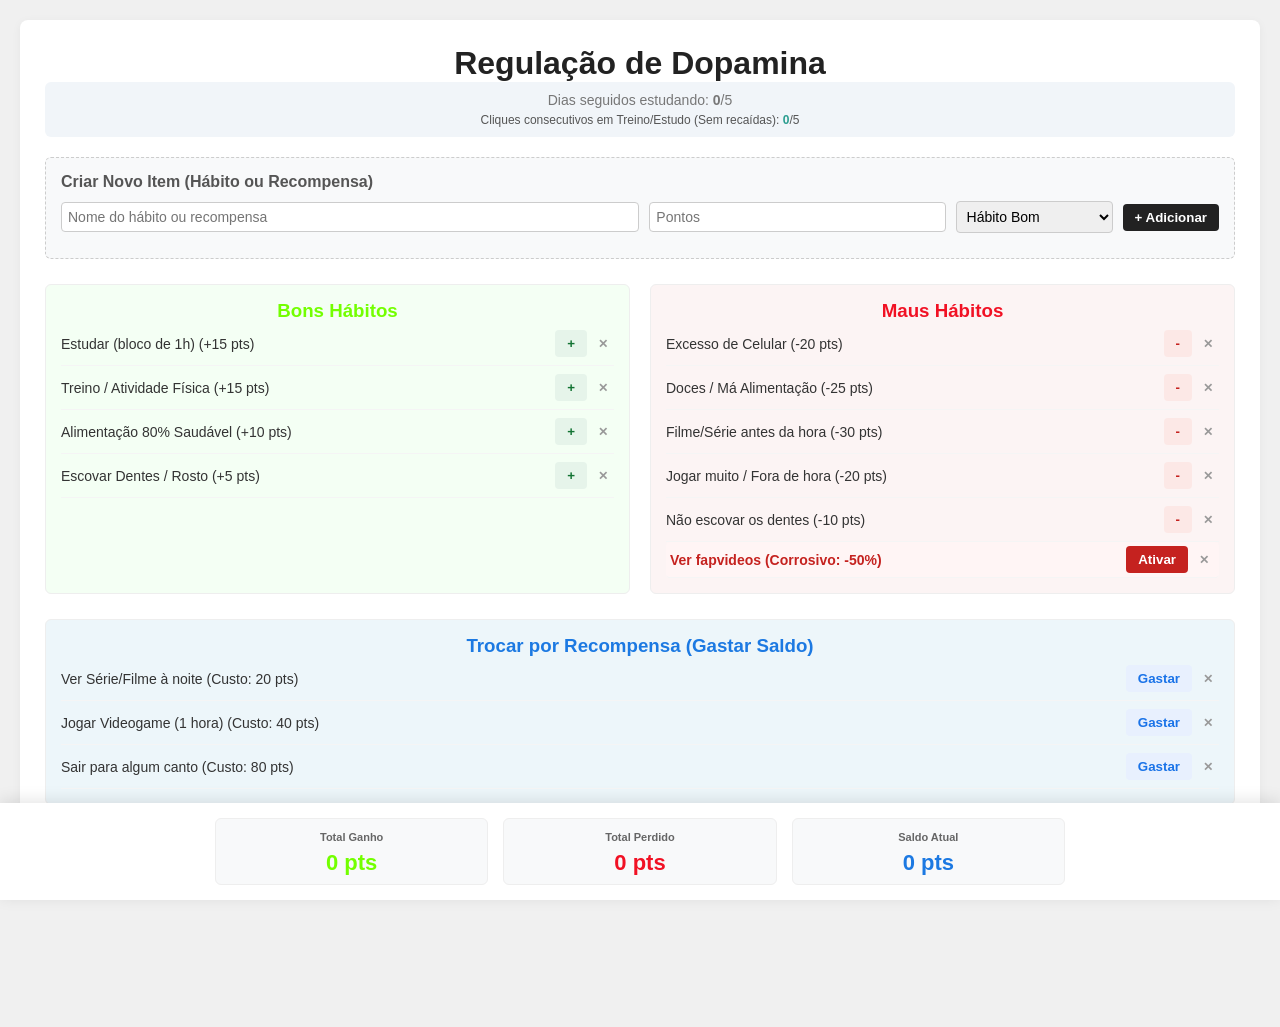
==== controle dopamina/index.html @ 2ae69626 "colocando controle dopamina" ====
<!DOCTYPE html>
<html lang="pt-BR">
<head>
    <meta charset="UTF-8">
    <meta name="viewport" content="width=device-width, initial-scale=1.0">
    <title>Controle de Dopamina Avançado</title>
    <style>
        *{
            margin: 0;
            padding:0;
            box-sizing: border-box;
        }
        body {
            font-family: Arial, sans-serif;
            background-color:#cecece4a;
            color: #333;
            padding: 20px;
            padding-bottom: 140px; /* Espaço para o painel fixo no rodapé */
            display: flex;
            justify-content: center;
        }

        .container {
            width: 100%;
            background: #ffffff;
            padding: 25px;
            border-radius: 8px;
            box-shadow: 0 2px 10px rgba(0,0,0,0.05);
        }

        h1, h2, h3 {
            text-align: center;
            color: #222;
        }

        .meta-estudo {
            text-align: center;
            font-size: 14px;
            color: #777;
            margin-bottom: 20px;
            background: #f1f5f9;
            padding: 10px;
            border-radius: 6px;
        }

        /* BANNER DE RECOMPENSA BÔNUS LIBERADA */
        .bonus-banner {
            display: none;
            background-color: #fef3c7;
            border: 1px solid #f59e0b;
            color: #92400e;
            padding: 12px;
            border-radius: 6px;
            text-align: center;
            margin-bottom: 20px;
            font-weight: bold;
        }

        /* FORMULÁRIO DE CRIAÇÃO */
        .form-criacao {
            background: #f8f9fa;
            border: 1px dashed #ccc;
            padding: 15px;
            border-radius: 6px;
            margin-bottom: 25px;
        }

        .form-row {
            display: flex;
            flex-wrap: wrap;
            gap: 10px;
            margin-bottom: 10px;
            align-items: center;
        }

        .form-row input, .form-row select {
            padding: 6px;
            border: 1px solid #ccc;
            border-radius: 4px;
            font-size: 14px;
        }

        .form-row input[type="text"] { flex: 2; min-width: 150px; }
        .form-row input[type="number"] { flex: 1; min-width: 80px; }

        /* ORGANIZAÇÃO DOS CARDS LADO A LADO */
        .colunas-habitos {
            display: grid;
            grid-template-columns: 1fr 1fr;
            gap: 20px;
            margin-bottom: 25px;
        }

        @media (max-width: 600px) {
            .colunas-habitos { grid-template-columns: 1fr; }
        }

        .coluna-boa,.coluna-mal,.coluna-recompensas{
            border: 1px solid #eee;
            padding: 15px;
            border-radius: 6px;
        }
        .coluna-boa{
            background:#ceffce38;
        }
        .coluna-mal{
            background:#e6a4a41f;
        }
        .coluna-recompensas{
            background-color: #b3d7e83b;;
        }
        .coluna h3 {
            border-bottom: 2px solid #eee;
            padding-bottom: 5px;
            margin-bottom: 10px;
            margin-top: 0;
        }

        .positivo { color: #73ff00;; }
        .negativo { color: #f11124; }
        .destaque { color: #1c79e2; }

        .linha-habito {
            display: flex;
            justify-content: space-between;
            align-items: center;
            padding: 8px 0;
            border-bottom: 1px solid #f5f5f5;
            font-size: 14px;
        }

        .botoes-acoes {
            display: flex;
            gap: 5px;
            align-items: center;
        }

        button {
            padding: 6px 12px;
            border: none;
            border-radius: 4px;
            cursor: pointer;
            font-weight: bold;
        }

        .btn-add { background-color: #e6f4ea; color: #137333; }
        .btn-sub { background-color: #fce8e6; color: #c5221f; }
        .btn-gastar { background-color: #e8f0fe; color: #1a73e8; }
        .btn-delete { background-color: transparent; color: #999; font-size: 12px; padding: 4px 6px; }
        .btn-delete:hover { color: #e63946; }
        
        .corrosivo { background-color: #c5221f; color: white; }

        .btn-reset {
            width: 80%;
            padding: 10px;
            margin: auto;
            background: #eee;
            color: #353434;
            border: 1px solid #dadada;
            margin-top: 15px;
            display: block;
            transition:0.5s;
        }
        .btn-reset:hover{
            background:red;
            color: white;
            transform: translateY(-5px);
        }

        /* PAINEL DE SOMAS E SALDO FIXO EMBAIXO */
        .painel-saldos-fixo {
            position: fixed;
            bottom: 0;
            left: 0;
            right: 0;
            background: #ffffff;
            box-shadow: 0 -3px 15px rgba(0,0,0,0.1);
            display: flex;
            justify-content: center;
            padding: 15px 20px;
            z-index: 1000;
        }

        .conteudo-saldos {
            width: 100%;
            max-width: 850px;
            display: grid;
            grid-template-columns: 1fr 1fr 1fr;
            gap: 15px;
            text-align: center;
        }

        .caixa-saldo {
            padding: 8px;
            background: #f8f9fa;
            border-radius: 6px;
            border: 1px solid #eee;
        }

        .numero {
            font-size: 22px;
            font-weight: bold;
            margin-top: 5px;
        }
    </style>
</head>
<body>

<div class="container">
    <h1>Regulação de Dopamina</h1>
    
    <div class="meta-estudo">
        <div>Dias seguidos estudando: <span id="contador-estudo" style="font-weight:bold;">0</span>/5</div>
        <div style="margin-top: 5px; font-size: 12px; color: #555;">
            Cliques consecutivos em Treino/Estudo (Sem recaídas): <span id="combo-streak" style="font-weight:bold; color: #2a9d8f;">0</span>/5
        </div>
    </div>

    <div id="banner-bonus" class="bonus-banner">
        🔥 EXCELENTE CONSTÂNCIA! Uma recompensa bônus de alto nível foi liberada na sua loja!
    </div>

    <div class="form-criacao">
        <h4 style="margin-bottom: 10px; color: #555;">Criar Novo Item (Hábito ou Recompensa)</h4>
        <div class="form-row">
            <input type="text" id="novo-nome" placeholder="Nome do hábito ou recompensa">
            <input type="number" id="novo-valor" placeholder="Pontos" min="1">
            
            <select id="novo-tipo" onchange="toggleOpcaoCorrosivo()">
                <option value="bom">Hábito Bom</option>
                <option value="ruim">Hábito Ruim</option>
                <option value="recompensa">Recompensa (Loja)</option>
            </select>

            <label id="label-corrosivo" style="display:none; font-size: 13px; color: #e63946;">
                <input type="checkbox" id="novo-corrosivo"> Corrosivo?
            </label>

            <button class="btn-add" style="background: #222; color: #fff;" onclick="criarItemPersonalizado()">+ Adicionar</button>
        </div>
    </div>

    <div class="colunas-habitos">
        <div class="coluna-boa">
            <h3 class="positivo">Bons Hábitos</h3>
            <div id="lista-bons">
                </div>
        </div>

        <div class="coluna-mal">
            <h3 class="negativo">Maus Hábitos</h3>
            <div id="lista-ruins">
                </div>
        </div>
    </div>

    <div class="coluna-recompensas" style="margin-bottom: 20px;">
        <h3 class="destaque">Trocar por Recompensa (Gastar Saldo)</h3>
        <div id="lista-recompensas">
            </div>
        
        <div id="item-bonus-loja" class="linha-habito" style="display: none; background: #fef3c7; padding: 6px; border-radius: 4px; margin-top: 10px;">
            <span style="font-weight: bold; color: #92400e;">🎁 RECOMPENSA BÔNUS (Super Saída / Dia de Folga) (Custo: 0 pts)</span>
            <button class="btn-gastar" style="background: #f59e0b; color: white;" onclick="gastarRecompensaBonus()">Resgatar</button>
        </div>
    </div>

    <button class="btn-reset" onclick="resetarTudo()">Zerar Todo o Painel</button>
</div>

<div class="painel-saldos-fixo">
    <div class="conteudo-saldos">
        <div class="caixa-saldo">
            <span style="font-size: 11px; color: #666; font-weight: bold;">Total Ganho</span>
            <div id="soma-ganhos" class="numero positivo">0 pts</div>
        </div>
        <div class="caixa-saldo">
            <span style="font-size: 11px; color: #666; font-weight: bold;">Total Perdido</span>
            <div id="soma-perdas" class="numero negativo">0 pts</div>
        </div>
        <div class="caixa-saldo">
            <span style="font-size: 11px; color: #666; font-weight: bold;">Saldo Atual</span>
            <div id="saldo-final" class="numero destaque">0 pts</div>
        </div>
    </div>
</div>

<script>
    // Listas base de itens padrão caso não existam no localStorage
    const habitosPadrao = [
        { id: 1, nome: "Estudar (bloco de 1h)", valor: 15, tipo: "bom", corrosivo: false, rastreável: true },
        { id: 2, nome: "Treino / Atividade Física", valor: 15, tipo: "bom", corrosivo: false, rastreável: true },
        { id: 3, nome: "Alimentação 80% Saudável", valor: 10, tipo: "bom", corrosivo: false, rastreável: false },
        { id: 4, nome: "Escovar Dentes / Rosto", valor: 5, tipo: "bom", corrosivo: false, rastreável: false },
        { id: 5, nome: "Excesso de Celular", valor: 20, tipo: "ruim", corrosivo: false, rastreável: false },
        { id: 6, nome: "Doces / Má Alimentação", valor: 25, tipo: "ruim", corrosivo: false, rastreável: false },
        { id: 7, nome: "Filme/Série antes da hora", valor: 30, tipo: "ruim", corrosivo: false, rastreável: false },
        { id: 8, nome: "Jogar muito / Fora de hora", valor: 20, tipo: "ruim", corrosivo: false, rastreável: false },
        { id: 9, nome: "Não escovar os dentes", valor: 10, tipo: "ruim", corrosivo: false, rastreável: false },
        { id: 10, nome: "Ver fapvideos", valor: 0, tipo: "ruim", corrosivo: true, rastreável: false }
    ];

    const recompensasPadrao = [
        { id: 101, nome: "Ver Série/Filme à noite", custo: 20 },
        { id: 102, nome: "Jogar Videogame (1 hora)", custo: 40 },
        { id: 103, nome: "Sair para algum canto", custo: 80 },
    ];

    // Carregamento de variáveis globais
    let itensHabitos = JSON.parse(localStorage.getItem('itensHabitos')) || habitosPadrao;
    let itensRecompensas = JSON.parse(localStorage.getItem('itensRecompensas')) || recompensasPadrao;

    let ganhos = parseInt(localStorage.getItem('ganhos')) || 0;
    let perdas = parseInt(localStorage.getItem('perdas')) || 0;
    let saldo = parseInt(localStorage.getItem('saldo')) || 0;
    let diasEstudo = parseInt(localStorage.getItem('diasEstudo')) || 0;
    
    // Contadores para o algoritmo de análise do bônus
    let comboCliques = parseInt(localStorage.getItem('comboCliques')) || 0;
    let bonusLiberado = localStorage.getItem('bonusLiberado') === 'true';

    renderizarListas();
    atualizarTela();

    function toggleOpcaoCorrosivo() {
        const tipo = document.getElementById('novo-tipo').value;
        document.getElementById('label-corrosivo').style.display = (tipo === 'ruim') ? 'inline-block' : 'none';
    }

    function criarItemPersonalizado() {
        const nome = document.getElementById('novo-nome').value.trim();
        const valor = parseInt(document.getElementById('novo-valor').value);
        const tipo = document.getElementById('novo-tipo').value;
        const ehCorrosivo = document.getElementById('novo-corrosivo').checked;

        if (!nome || isNaN(valor) || valor <= 0) {
            alert("Por favor, preencha o nome e um valor em pontos válido.");
            return;
        }

        if (tipo === 'recompensa') {
            itensRecompensas.push({ id: Date.now(), nome: nome, custo: valor });
        } else {
            // Se for Estudar ou Treino digitados manualmente, vamos habilitar o rastreamento deles também
            const rastrear = nome.toLowerCase().includes("estud") || nome.toLowerCase().includes("trein");
            itensHabitos.push({
                id: Date.now(),
                nome: nome,
                valor: valor,
                tipo: tipo,
                corrosivo: (tipo === 'ruim' && ehCorrosivo),
                rastreável: rastrear
            });
        }

        // Limpa campos
        document.getElementById('novo-nome').value = "";
        document.getElementById('novo-valor').value = "";
        document.getElementById('novo-corrosivo').checked = false;

        localStorage.setItem('itensHabitos', JSON.stringify(itensHabitos));
        localStorage.setItem('itensRecompensas', JSON.stringify(itensRecompensas));
        
        renderizarListas();
    }

    function deletarHabito(id) {
        itensHabitos = itensHabitos.filter(item => item.id !== id);
        localStorage.setItem('itensHabitos', JSON.stringify(itensHabitos));
        renderizarListas();
    }

    function deletarRecompensa(id) {
        itensRecompensas = itensRecompensas.filter(item => item.id !== id);
        localStorage.setItem('itensRecompensas', JSON.stringify(itensRecompensas));
        renderizarListas();
    }

    function renderizarListas() {
        const listaBons = document.getElementById('lista-bons');
        const listaRuins = document.getElementById('lista-ruins');
        const listaRecs = document.getElementById('lista-recompensas');

        listaBons.innerHTML = '';
        listaRuins.innerHTML = '';
        listaRecs.innerHTML = '';

        itensHabitos.forEach(item => {
            const div = document.createElement('div');
            div.className = 'linha-habito';
            
            if (item.tipo === 'bom') {
                div.innerHTML = `
                    <span>${item.nome} (+${item.valor} pts)</span>
                    <div class="botoes-acoes">
                        <button class="btn-add" onclick="cliqueHabitoBom(${item.valor}, ${item.rastreável})">+</button>
                        <button class="btn-delete" onclick="deletarHabito(${item.id})">✕</button>
                    </div>`;
                listaBons.appendChild(div);
            } else {
                if (item.corrosivo) {
                    div.style.background = '#fff5f5';
                    div.style.padding = '4px';
                    div.style.borderRadius = '4px';
                    div.innerHTML = `
                        <span style="color: #c5221f; font-weight: bold;">${item.nome} (Corrosivo: -50%)</span>
                        <div class="botoes-acoes">
                            <button class="corrosivo" onclick="cliqueHabitoCorrosivo()">Ativar</button>
                            <button class="btn-delete" onclick="deletarHabito(${item.id})">✕</button>
                        </div>`;
                } else {
                    div.innerHTML = `
                        <span>${item.nome} (-${item.valor} pts)</span>
                        <div class="botoes-acoes">
                            <button class="btn-sub" onclick="cliqueHabitoRuim(${item.valor})">-</button>
                            <button class="btn-delete" onclick="deletarHabito(${item.id})">✕</button>
                        </div>`;
                }
                listaRuins.appendChild(div);
            }
        });

        itensRecompensas.forEach(item => {
            const div = document.createElement('div');
            div.className = 'linha-habito';
            div.innerHTML = `
                <span>${item.nome} (Custo: ${item.custo} pts)</span>
                <div class="botoes-acoes">
                    <button class="btn-gastar" onclick="gastarPontos(${item.custo})">Gastar</button>
                    <button class="btn-delete" onclick="deletarRecompensa(${item.id})">✕</button>
                </div>`;
            listaRecs.appendChild(div);
        });
    }

    function atualizarTela() {
        document.getElementById('soma-ganhos').innerText = ganhos + " pts";
        document.getElementById('soma-perdas').innerText = perdas + " pts";
        document.getElementById('saldo-final').innerText = saldo + " pts";
        document.getElementById('contador-estudo').innerText = diasEstudo;
        document.getElementById('combo-streak').innerText = comboCliques;

        // Gerencia exibição do bônus
        if (bonusLiberado) {
            document.getElementById('banner-bonus').style.display = 'block';
            document.getElementById('item-bonus-loja').style.display = 'flex';
        } else {
            document.getElementById('banner-bonus').style.display = 'none';
            document.getElementById('item-bonus-loja').style.display = 'none';
        }

        localStorage.setItem('ganhos', ganhos);
        localStorage.setItem('perdas', perdas);
        localStorage.setItem('saldo', saldo);
        localStorage.setItem('diasEstudo', diasEstudo);
        localStorage.setItem('comboCliques', comboCliques);
        localStorage.setItem('bonusLiberado', bonusLiberado);
    }

    function cliqueHabitoBom(valor, ehRastreavel) {
        ganhos += valor;
        saldo = ganhos - perdas;

        if (ehRastreavel) {
            // Análise comportamental ativa: incrementa contador de consistência pura
            comboCliques++;
            
            // Regra do bônus de 5 dias corridos de estudo (apenas exemplo visual mantido)
            if (ehRastreavel && valor === 15) { 
                diasEstudo++;
                if (diasEstudo === 5) {
                    alert("🔥 Bônus de Constância Semanal! +50 pts adicionados.");
                    ganhos += 50;
                    diasEstudo = 0;
                }
            }

            // Se atingir 5 cliques contínuos em treino/estudo sem nenhum corrosivo intermitente
            if (comboCliques >= 5 && !bonusLiberado) {
                bonusLiberado = true;
                alert("🌟 Recompensa Máxima Desbloqueada na sua Loja de Recompensas!");
            }
        }
        
        saldo = ganhos - perdas;
        atualizarTela();
    }

    function cliqueHabitoRuim(valor) {
        perdas += valor;
        saldo = ganhos - perdas;
        atualizarTela();
    }

    function cliqueHabitoCorrosivo() {
        if (confirm("Confirmar ocorrência deste hábito corrosivo? Seu combo zera e você perde metade do saldo.")) {
            // Quebra o combo imediatamente
            comboCliques = 0;
            bonusLiberado = false;

            if (saldo > 0) {
                let perdaCorrosiva = Math.floor(saldo / 2);
                perdas += perdaCorrosiva;
            } else {
                perdas += 50; 
            }
            saldo = ganhos - perdas;
            atualizarTela();
        }
    }

    function gastarPontos(custo) {
        if (saldo >= custo) {
            perdas += custo;
            saldo = ganhos - perdas;
            alert("Recompensa resgatada com sucesso!");
            atualizarTela();
        } else {
            alert("Saldo insuficiente!");
        }
    }

    function gastarRecompensaBonus() {
        alert("Aproveite seu super bônus merecido por não ceder aos hábitos corrosivos!");
        bonusLiberado = false;
        comboCliques = 0; // Reinicia o ciclo para o próximo bônus
        atualizarTela();
    }

    function resetarTudo() {
        if (confirm("Gostaria de zerar todos os saldos e restaurar a lista original de hábitos?")) {
            localStorage.clear();
            itensHabitos = habitosPadrao;
            itensRecompensas = recompensasPadrao;
            ganhos = 0;
            perdas = 0;
            saldo = 0;
            diasEstudo = 0;
            comboCliques = 0;
            bonusLiberado = false;
            renderizarListas();
            atualizarTela();
        }
    }
</script>

</body>
</html>
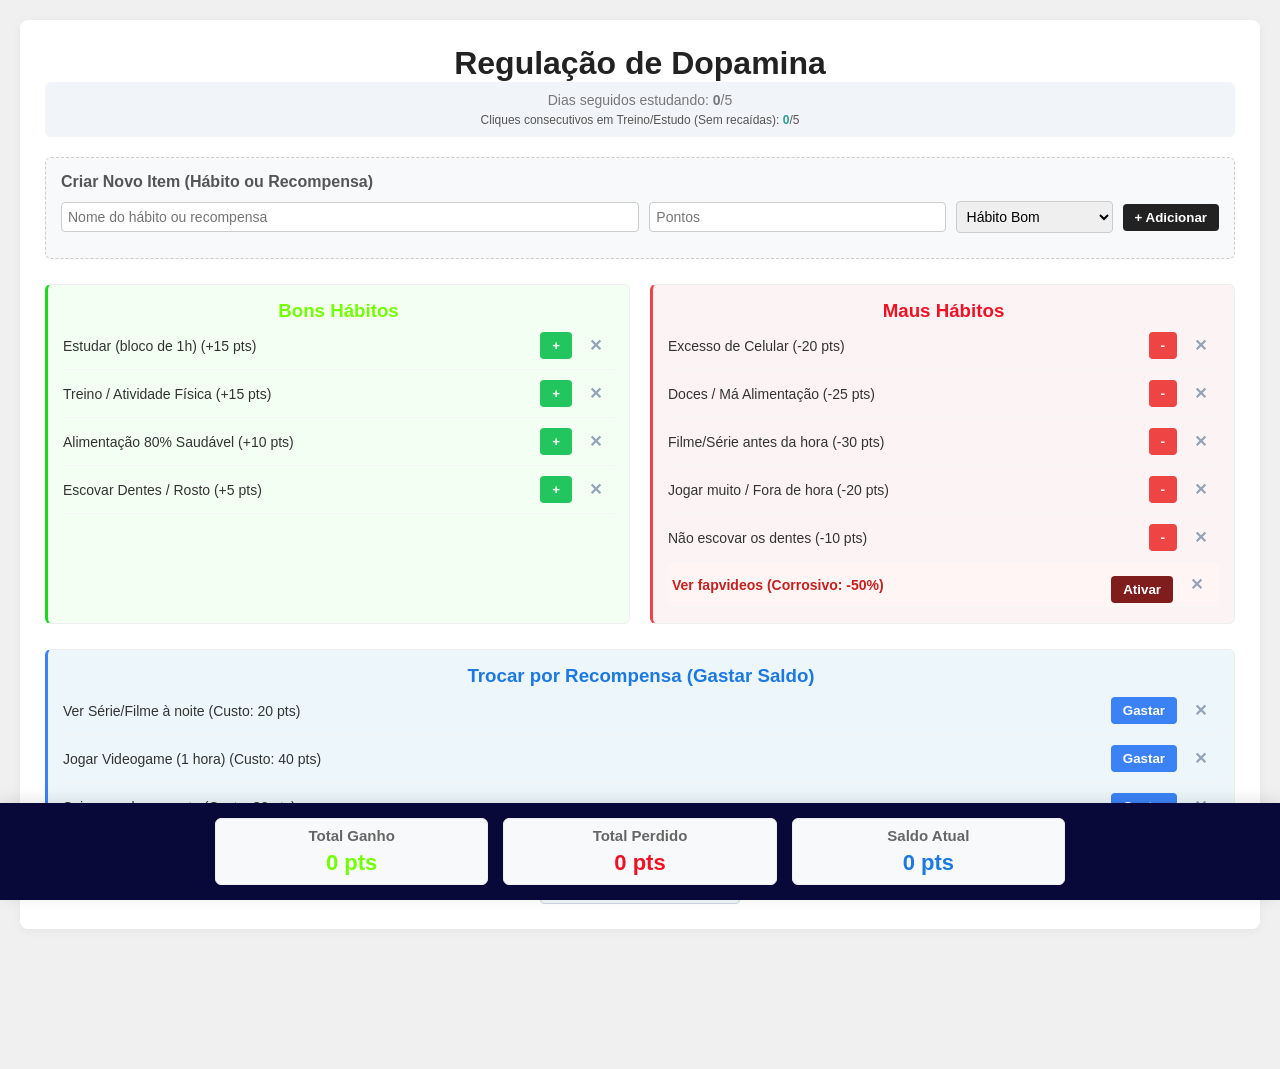
==== commit e051a9ac: "estilizand projeto controle dopamina" ====
--- a/controle dopamina/index.html
+++ b/controle dopamina/index.html
@@ -82,7 +82,8 @@
 
         .form-row input[type="text"] { flex: 2; min-width: 150px; }
         .form-row input[type="number"] { flex: 1; min-width: 80px; }
-
+        
+        
         /* ORGANIZAÇÃO DOS CARDS LADO A LADO */
         .colunas-habitos {
             display: grid;
@@ -91,9 +92,7 @@
             margin-bottom: 25px;
         }
 
-        @media (max-width: 600px) {
-            .colunas-habitos { grid-template-columns: 1fr; }
-        }
+       
 
         .coluna-boa,.coluna-mal,.coluna-recompensas{
             border: 1px solid #eee;
@@ -102,12 +101,15 @@
         }
         .coluna-boa{
             background:#ceffce38;
+            border-left: 3px solid #20d720;
         }
         .coluna-mal{
             background:#e6a4a41f;
+            border-left: 3px solid #ef4444;
         }
         .coluna-recompensas{
             background-color: #b3d7e83b;;
+            border-left: 3px solid #3b82f6;
         }
         .coluna h3 {
             border-bottom: 2px solid #eee;
@@ -143,30 +145,36 @@
             font-weight: bold;
         }
 
-        .btn-add { background-color: #e6f4ea; color: #137333; }
-        .btn-sub { background-color: #fce8e6; color: #c5221f; }
-        .btn-gastar { background-color: #e8f0fe; color: #1a73e8; }
-        .btn-delete { background-color: transparent; color: #999; font-size: 12px; padding: 4px 6px; }
-        .btn-delete:hover { color: #e63946; }
-        
-        .corrosivo { background-color: #c5221f; color: white; }
-
-        .btn-reset {
-            width: 80%;
-            padding: 10px;
-            margin: auto;
-            background: #eee;
-            color: #353434;
-            border: 1px solid #dadada;
-            margin-top: 15px;
-            display: block;
-            transition:0.5s;
-        }
-        .btn-reset:hover{
-            background:red;
-            color: white;
-            transform: translateY(-5px);
-        }
+        .btn-add { background-color: #22c55e; color: white;transition: 0.3s; }
+    .btn-add:hover { background-color:white;color: #22c55e; box-shadow: 0 4px 12px rgba(34, 197, 94, 0.3);transition: 0.3s;}
+
+    .btn-sub { background-color: #ef4444; color: white; }
+    .btn-sub:hover { background-color: white; color: #ef4444; box-shadow: 0 4px 12px rgba(239, 68, 68, 0.3);transition: 0.3s; }
+
+    .btn-gastar { background-color: #3b82f6; color: white; }
+    .btn-gastar:hover { background-color:white; color: #3b82f6; box-shadow: 0 4px 12px rgba(59, 130, 246, 0.3);transition: 0.3s; }
+
+    .btn-delete { background: none; color: #94a3b8; font-size: 16px; }
+    .btn-delete:hover { color: #ef4444; }
+
+    .corrosivo { 
+        background: #7f1d1d; 
+        color: white; 
+        width: 100%;
+        margin-top: 10px;
+    }
+    .corrosivo:hover { background: #b91c1c; transition: 0.3s; }
+
+    .btn-reset {
+        display: block;
+        width: 200px;
+        margin: 20px auto 0;
+        background: #f1f5f9;
+        color: #64748b;
+        border: 1px solid #cbd5e1;
+        padding: 10px;
+    }
+    .btn-reset:hover { background: #ef4444; color: white; border-color: #ef4444; }
 
         /* PAINEL DE SOMAS E SALDO FIXO EMBAIXO */
         .painel-saldos-fixo {
@@ -174,12 +182,12 @@
             bottom: 0;
             left: 0;
             right: 0;
-            background: #ffffff;
-            box-shadow: 0 -3px 15px rgba(0,0,0,0.1);
+            background: #080839;
+            box-shadow: 0 -3px 15px rgba(0, 0, 0, 0.1);
             display: flex;
             justify-content: center;
             padding: 15px 20px;
-            z-index: 1000;
+            z-index: 10005
         }
 
         .conteudo-saldos {
@@ -202,6 +210,24 @@
             font-size: 22px;
             font-weight: bold;
             margin-top: 5px;
+        }
+        /* RESPONSIVIDADE PARA O FORMULÁRIO */
+        @media (max-width: 600px) {
+            .form-row {
+                flex-direction: column;
+                align-items: stretch; /* Faz os campos ocuparem toda a largura */
+                gap: 12px;            /* Aumenta o respiro entre os campos no celular */
+            }
+
+            .form-row input[type="text"], 
+            .form-row input[type="number"], 
+            .form-row select,
+            .form-row button {
+                width: 100%;    /* Garante que nenhum campo fique "esmagado" */
+                flex: none;     /* Desativa o crescimento proporcional do desktop */
+                padding: 10px;  /* Melhora a área de toque */
+            }
+            
         }
     </style>
 </head>
@@ -272,15 +298,15 @@
 <div class="painel-saldos-fixo">
     <div class="conteudo-saldos">
         <div class="caixa-saldo">
-            <span style="font-size: 11px; color: #666; font-weight: bold;">Total Ganho</span>
+            <span style="font-size: 15px; color: #666; font-weight: bold;">Total Ganho</span>
             <div id="soma-ganhos" class="numero positivo">0 pts</div>
         </div>
         <div class="caixa-saldo">
-            <span style="font-size: 11px; color: #666; font-weight: bold;">Total Perdido</span>
+            <span style="font-size: 15px; color: #666; font-weight: bold;">Total Perdido</span>
             <div id="soma-perdas" class="numero negativo">0 pts</div>
         </div>
         <div class="caixa-saldo">
-            <span style="font-size: 11px; color: #666; font-weight: bold;">Saldo Atual</span>
+            <span style="font-size: 15px; color: #666; font-weight: bold;">Saldo Atual</span>
             <div id="saldo-final" class="numero destaque">0 pts</div>
         </div>
     </div>
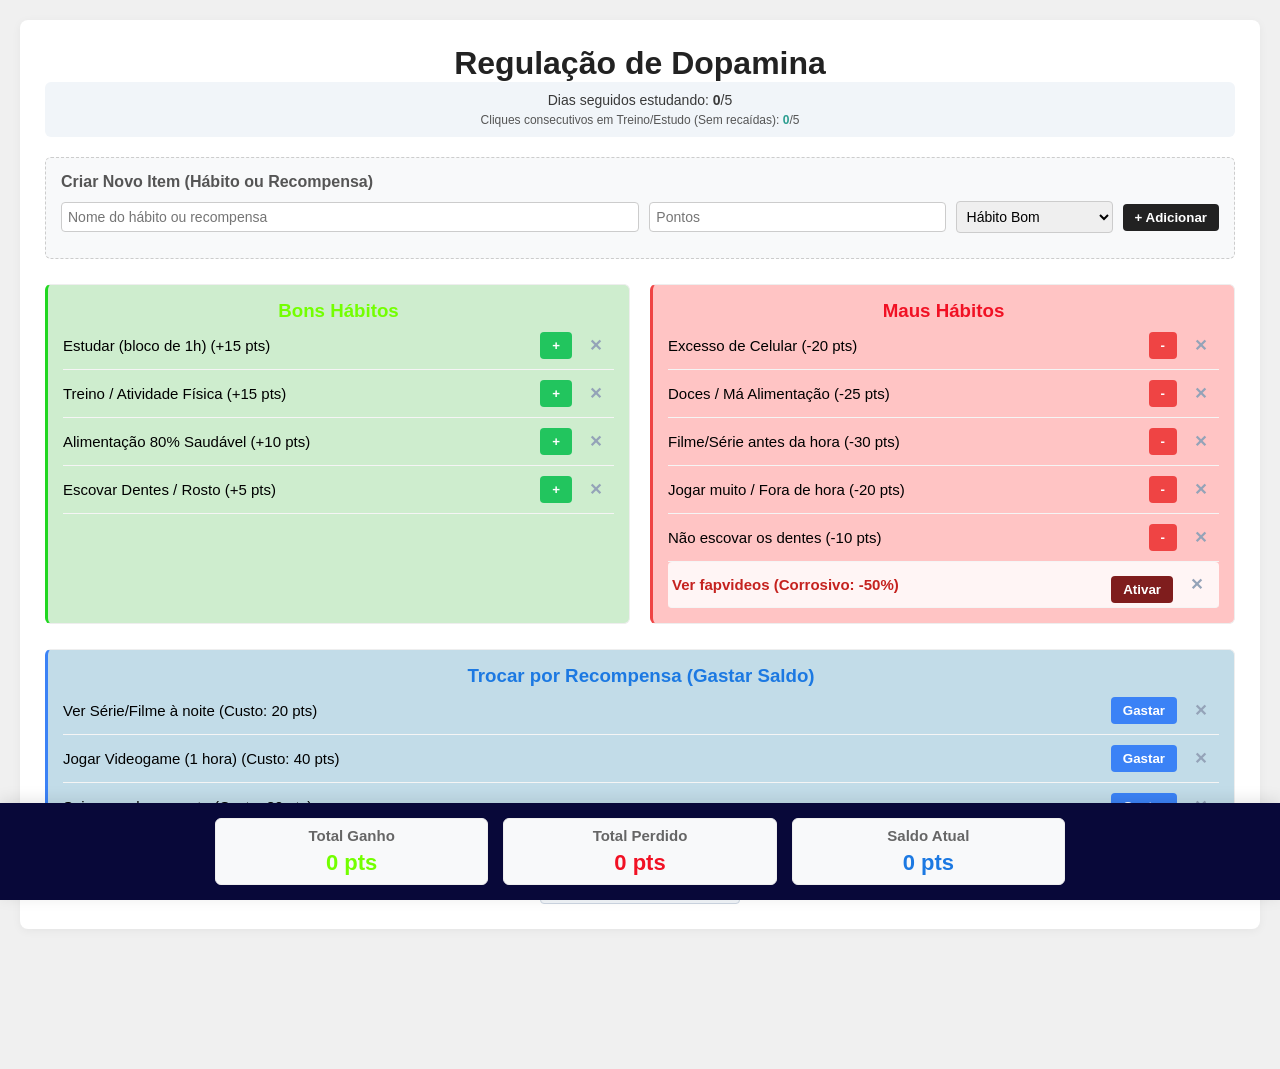
==== commit 259a9868: "atualizando a estilização" ====
--- a/controle dopamina/index.html
+++ b/controle dopamina/index.html
@@ -36,7 +36,7 @@
         .meta-estudo {
             text-align: center;
             font-size: 14px;
-            color: #777;
+            color: #393939;
             margin-bottom: 20px;
             background: #f1f5f9;
             padding: 10px;
@@ -82,8 +82,23 @@
 
         .form-row input[type="text"] { flex: 2; min-width: 150px; }
         .form-row input[type="number"] { flex: 1; min-width: 80px; }
-        
-        
+        /* RESPONSIVIDADE PARA O FORMULÁRIO */
+        @media (max-width: 600px) {
+            .form-row {
+                flex-direction: column;
+                align-items: stretch; /* Faz os campos ocuparem toda a largura */
+                gap: 12px;            /* Aumenta o respiro entre os campos no celular */
+            }
+
+            .form-row input[type="text"], 
+            .form-row input[type="number"], 
+            .form-row select,
+            .form-row button {
+                width: 100%;    /* Garante que nenhum campo fique "esmagado" */
+                flex: none;     /* Desativa o crescimento proporcional do desktop */
+                padding: 10px;  /* Melhora a área de toque */
+            }
+        }
         /* ORGANIZAÇÃO DOS CARDS LADO A LADO */
         .colunas-habitos {
             display: grid;
@@ -92,7 +107,9 @@
             margin-bottom: 25px;
         }
 
-       
+        @media (max-width: 600px) {
+            .colunas-habitos { grid-template-columns: 1fr; }
+        }
 
         .coluna-boa,.coluna-mal,.coluna-recompensas{
             border: 1px solid #eee;
@@ -100,15 +117,15 @@
             border-radius: 6px;
         }
         .coluna-boa{
-            background:#ceffce38;
+            background:#22ad2238;
             border-left: 3px solid #20d720;
         }
         .coluna-mal{
-            background:#e6a4a41f;
+            background:#ff00003b;
             border-left: 3px solid #ef4444;
         }
         .coluna-recompensas{
-            background-color: #b3d7e83b;;
+            background:#a6ccddad;;
             border-left: 3px solid #3b82f6;
         }
         .coluna h3 {
@@ -127,8 +144,9 @@
             justify-content: space-between;
             align-items: center;
             padding: 8px 0;
+            color: black;
             border-bottom: 1px solid #f5f5f5;
-            font-size: 14px;
+            font-size: 15px;
         }
 
         .botoes-acoes {
@@ -173,6 +191,7 @@
         color: #64748b;
         border: 1px solid #cbd5e1;
         padding: 10px;
+        transition: 0.3s;
     }
     .btn-reset:hover { background: #ef4444; color: white; border-color: #ef4444; }
 
@@ -210,24 +229,6 @@
             font-size: 22px;
             font-weight: bold;
             margin-top: 5px;
-        }
-        /* RESPONSIVIDADE PARA O FORMULÁRIO */
-        @media (max-width: 600px) {
-            .form-row {
-                flex-direction: column;
-                align-items: stretch; /* Faz os campos ocuparem toda a largura */
-                gap: 12px;            /* Aumenta o respiro entre os campos no celular */
-            }
-
-            .form-row input[type="text"], 
-            .form-row input[type="number"], 
-            .form-row select,
-            .form-row button {
-                width: 100%;    /* Garante que nenhum campo fique "esmagado" */
-                flex: none;     /* Desativa o crescimento proporcional do desktop */
-                padding: 10px;  /* Melhora a área de toque */
-            }
-            
         }
     </style>
 </head>
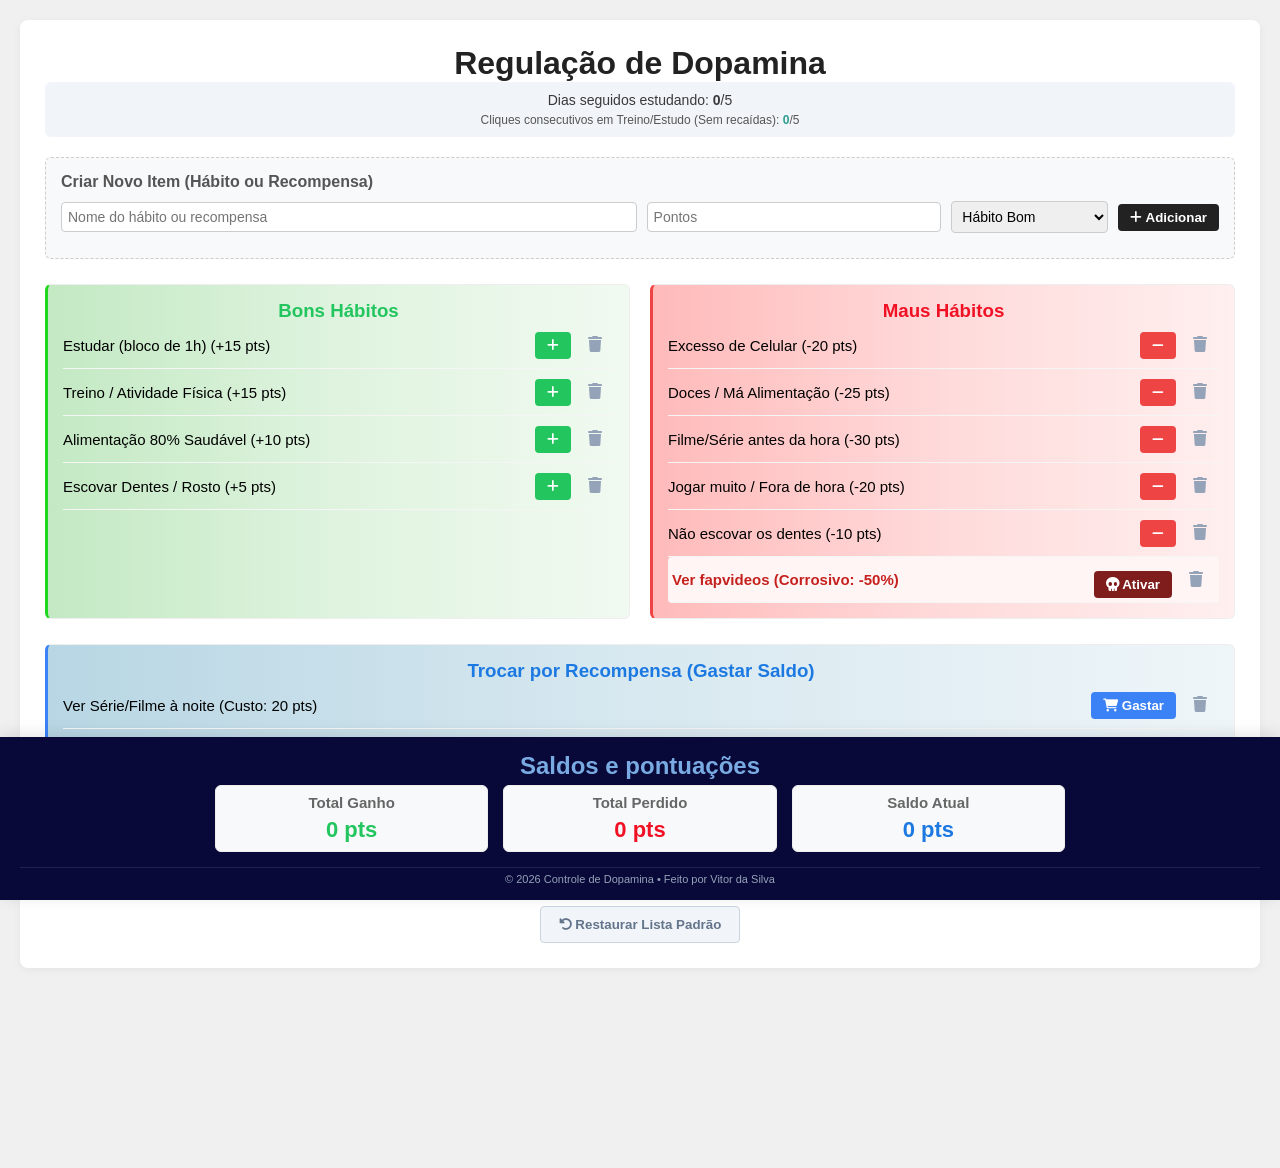
==== commit c7abe4ce: "estilização e corpo" ====
--- a/controle dopamina/index.html
+++ b/controle dopamina/index.html
@@ -1,10 +1,16 @@
+
 <!DOCTYPE html>
 <html lang="pt-BR">
 <head>
     <meta charset="UTF-8">
     <meta name="viewport" content="width=device-width, initial-scale=1.0">
+    <link rel="stylesheet" href="https://cdnjs.cloudflare.com/ajax/libs/font-awesome/6.0.0/css/all.min.css">
     <title>Controle de Dopamina Avançado</title>
+    
     <style>
+        /* ==========================================================================
+           ESTILOS GERAIS E ESTRUTURA
+           ========================================================================== */
         *{
             margin: 0;
             padding:0;
@@ -15,11 +21,17 @@
             background-color:#cecece4a;
             color: #333;
             padding: 20px;
-            padding-bottom: 140px; /* Espaço para o painel fixo no rodapé */
+            padding-bottom: 140px; /* Espaço para o painel fixo no rodapé não cobrir o conteúdo */
             display: flex;
+            flex-direction: column;
             justify-content: center;
-        }
-
+            padding-bottom:200px;
+        }
+        header{
+            width: 100%;
+            max-width: 850px;
+            margin-bottom: 25px;
+        }
         .container {
             width: 100%;
             background: #ffffff;
@@ -33,6 +45,7 @@
             color: #222;
         }
 
+        /* Box de metas de estudo e contagem de dias */
         .meta-estudo {
             text-align: center;
             font-size: 14px;
@@ -43,7 +56,7 @@
             border-radius: 6px;
         }
 
-        /* BANNER DE RECOMPENSA BÔNUS LIBERADA */
+        /* Banner de aviso de Recompensa Bônus */
         .bonus-banner {
             display: none;
             background-color: #fef3c7;
@@ -56,7 +69,9 @@
             font-weight: bold;
         }
 
-        /* FORMULÁRIO DE CRIAÇÃO */
+        /* ==========================================================================
+           FORMULÁRIO DE CRIAÇÃO DE ITENS
+           ========================================================================== */
         .form-criacao {
             background: #f8f9fa;
             border: 1px dashed #ccc;
@@ -82,24 +97,28 @@
 
         .form-row input[type="text"] { flex: 2; min-width: 150px; }
         .form-row input[type="number"] { flex: 1; min-width: 80px; }
-        /* RESPONSIVIDADE PARA O FORMULÁRIO */
+
+        /* Ajustes para Celular (Responsividade do Form) */
         @media (max-width: 600px) {
             .form-row {
                 flex-direction: column;
-                align-items: stretch; /* Faz os campos ocuparem toda a largura */
-                gap: 12px;            /* Aumenta o respiro entre os campos no celular */
+                align-items: stretch;
+                gap: 12px;
             }
 
             .form-row input[type="text"], 
             .form-row input[type="number"], 
             .form-row select,
             .form-row button {
-                width: 100%;    /* Garante que nenhum campo fique "esmagado" */
-                flex: none;     /* Desativa o crescimento proporcional do desktop */
-                padding: 10px;  /* Melhora a área de toque */
+                width: 100%;
+                flex: none;
+                padding: 10px;
             }
         }
-        /* ORGANIZAÇÃO DOS CARDS LADO A LADO */
+
+        /* ==========================================================================
+           COLUNAS E CARDS (DEGRADÊS DE 3 TONS)
+           ========================================================================== */
         .colunas-habitos {
             display: grid;
             grid-template-columns: 1fr 1fr;
@@ -116,18 +135,25 @@
             padding: 15px;
             border-radius: 6px;
         }
-        .coluna-boa{
-            background:#22ad2238;
+
+        /* Degradê Verde (Bons Hábitos) */
+        .coluna-boa {
+            background: linear-gradient(90deg, #22ad2245 0%, #22ad2225 50%, #22ad2210 100%);
             border-left: 3px solid #20d720;
         }
-        .coluna-mal{
-            background:#ff00003b;
+
+        /* Degradê Vermelho (Maus Hábitos) */
+        .coluna-mal {
+            background: linear-gradient(90deg, #ff000045 0%, #ff000025 50%, #ff000010 100%);
             border-left: 3px solid #ef4444;
         }
-        .coluna-recompensas{
-            background:#a6ccddad;;
+
+        /* Degradê Azul (Loja de Recompensas) */
+        .coluna-recompensas {
+            background: linear-gradient(90deg, #a6ccddcc 0%, #a6ccdd70 50%, #a6ccdd30 100%);
             border-left: 3px solid #3b82f6;
         }
+
         .coluna h3 {
             border-bottom: 2px solid #eee;
             padding-bottom: 5px;
@@ -135,10 +161,12 @@
             margin-top: 0;
         }
 
-        .positivo { color: #73ff00;; }
+        /* Classes auxiliares de cores de texto */
+        .positivo { color: #22c55e; }
         .negativo { color: #f11124; }
         .destaque { color: #1c79e2; }
 
+        /* Estilo de cada linha de hábito na lista */
         .linha-habito {
             display: flex;
             justify-content: space-between;
@@ -155,6 +183,9 @@
             align-items: center;
         }
 
+        /* ==========================================================================
+           ESTILIZAÇÃO DOS BOTÕES
+           ========================================================================== */
         button {
             padding: 6px 12px;
             border: none;
@@ -164,38 +195,43 @@
         }
 
         .btn-add { background-color: #22c55e; color: white;transition: 0.3s; }
-    .btn-add:hover { background-color:white;color: #22c55e; box-shadow: 0 4px 12px rgba(34, 197, 94, 0.3);transition: 0.3s;}
-
-    .btn-sub { background-color: #ef4444; color: white; }
-    .btn-sub:hover { background-color: white; color: #ef4444; box-shadow: 0 4px 12px rgba(239, 68, 68, 0.3);transition: 0.3s; }
-
-    .btn-gastar { background-color: #3b82f6; color: white; }
-    .btn-gastar:hover { background-color:white; color: #3b82f6; box-shadow: 0 4px 12px rgba(59, 130, 246, 0.3);transition: 0.3s; }
-
-    .btn-delete { background: none; color: #94a3b8; font-size: 16px; }
-    .btn-delete:hover { color: #ef4444; }
-
-    .corrosivo { 
-        background: #7f1d1d; 
-        color: white; 
-        width: 100%;
-        margin-top: 10px;
-    }
-    .corrosivo:hover { background: #b91c1c; transition: 0.3s; }
-
-    .btn-reset {
-        display: block;
-        width: 200px;
-        margin: 20px auto 0;
-        background: #f1f5f9;
-        color: #64748b;
-        border: 1px solid #cbd5e1;
-        padding: 10px;
-        transition: 0.3s;
-    }
-    .btn-reset:hover { background: #ef4444; color: white; border-color: #ef4444; }
-
-        /* PAINEL DE SOMAS E SALDO FIXO EMBAIXO */
+        .btn-add:hover { background-color:white;color: #22c55e; box-shadow: 0 4px 12px rgba(34, 197, 94, 0.3);transition: 0.3s;}
+
+        .btn-sub { background-color: #ef4444; color: white; }
+        .btn-sub:hover { background-color: white; color: #ef4444; box-shadow: 0 4px 12px rgba(239, 68, 68, 0.3);transition: 0.3s; }
+
+        .btn-gastar { background-color: #3b82f6; color: white; }
+        .btn-gastar:hover { background-color:white; color: #3b82f6; box-shadow: 0 4px 12px rgba(59, 130, 246, 0.3);transition: 0.3s; }
+
+        .btn-delete { background: none; color: #94a3b8; font-size: 16px; }
+        .btn-delete:hover { color: #ef4444; }
+
+        /* Botão de Hábito Corrosivo */
+        .corrosivo { 
+            background: #7f1d1d; 
+            color: white; 
+            width: 100%;
+            margin-top: 10px;
+        }
+        .corrosivo:hover { background: #b91c1c; transition: 0.3s; }
+
+        /* Botão de Reset */
+        .btn-reset,.btn-reset-ponts {
+            display: block;
+            width: 200px;
+            margin: 10px auto 0;
+            background: #f1f5f9;
+            color: #64748b;
+            border: 1px solid #cbd5e1;
+            padding: 10px;
+            transition: 0.3s;
+        }
+        .btn-reset:hover { background: #ef4444; color: white; border-color: #ef4444; }
+        .btn-reset-ponts:hover { background: #fad592; color:black; border-color: #ecef44; }
+
+        /* ==========================================================================
+           PAINEL DE SALDOS (FIXO NO RODAPÉ)
+           ========================================================================== */
         .painel-saldos-fixo {
             position: fixed;
             bottom: 0;
@@ -204,11 +240,15 @@
             background: #080839;
             box-shadow: 0 -3px 15px rgba(0, 0, 0, 0.1);
             display: flex;
-            justify-content: center;
+            align-items: center;
+            gap: 5px;
+            flex-direction: column;
             padding: 15px 20px;
-            z-index: 10005
-        }
-
+            z-index: 10005;
+        }
+        .painel-saldos-fixo h2{
+            color: #79aae2;
+        }
         .conteudo-saldos {
             width: 100%;
             max-width: 850px;
@@ -230,23 +270,35 @@
             font-weight: bold;
             margin-top: 5px;
         }
+        .footer-creditos {
+            
+        width: 100%;
+        text-align: center;
+        font-size: 11px;
+        color: #94a3b8;
+        margin-top: 10px;
+        border-top: 1px solid #ffffff1a;
+        padding-top: 5px;
+    }
     </style>
 </head>
 <body>
 
-<div class="container">
-    <h1>Regulação de Dopamina</h1>
+
+    <div class="container">
+        <h1>Regulação de Dopamina</h1>
     
-    <div class="meta-estudo">
-        <div>Dias seguidos estudando: <span id="contador-estudo" style="font-weight:bold;">0</span>/5</div>
-        <div style="margin-top: 5px; font-size: 12px; color: #555;">
-            Cliques consecutivos em Treino/Estudo (Sem recaídas): <span id="combo-streak" style="font-weight:bold; color: #2a9d8f;">0</span>/5
-        </div>
-    </div>
-
-    <div id="banner-bonus" class="bonus-banner">
-        🔥 EXCELENTE CONSTÂNCIA! Uma recompensa bônus de alto nível foi liberada na sua loja!
-    </div>
+        <div class="meta-estudo">
+            <div>Dias seguidos estudando: <span id="contador-estudo" style="font-weight:bold;">0</span>/5</div>
+            <div style="margin-top: 5px; font-size: 12px; color: #555;">
+                Cliques consecutivos em Treino/Estudo (Sem recaídas): <span id="combo-streak" style="font-weight:bold; color: #2a9d8f;">0</span>/5
+            </div>
+        </div>
+    
+        <div id="banner-bonus" class="bonus-banner">
+            🔥 EXCELENTE CONSTÂNCIA! Uma recompensa bônus de alto nível foi liberada na sua loja!
+        </div>
+
 
     <div class="form-criacao">
         <h4 style="margin-bottom: 10px; color: #555;">Criar Novo Item (Hábito ou Recompensa)</h4>
@@ -264,39 +316,43 @@
                 <input type="checkbox" id="novo-corrosivo"> Corrosivo?
             </label>
 
-            <button class="btn-add" style="background: #222; color: #fff;" onclick="criarItemPersonalizado()">+ Adicionar</button>
+            <button class="btn-add" style="background: #222; color: #fff;" onclick="criarItemPersonalizado()"><i class="fa-solid fa-plus"></i> Adicionar</button>
         </div>
     </div>
 
     <div class="colunas-habitos">
         <div class="coluna-boa">
             <h3 class="positivo">Bons Hábitos</h3>
-            <div id="lista-bons">
-                </div>
+            <div id="lista-bons"></div>
         </div>
 
         <div class="coluna-mal">
             <h3 class="negativo">Maus Hábitos</h3>
-            <div id="lista-ruins">
-                </div>
+            <div id="lista-ruins"></div>
         </div>
     </div>
 
     <div class="coluna-recompensas" style="margin-bottom: 20px;">
         <h3 class="destaque">Trocar por Recompensa (Gastar Saldo)</h3>
-        <div id="lista-recompensas">
-            </div>
+        <div id="lista-recompensas"></div>
         
-        <div id="item-bonus-loja" class="linha-habito" style="display: none; background: #fef3c7; padding: 6px; border-radius: 4px; margin-top: 10px;">
+        <div id="item-bonus-loja" class="linha-habito" style="display: none; background: #fef3c7; padding: 6px; border-radius: 4px; margin-top: 10px; justify-content: space-between;">
             <span style="font-weight: bold; color: #92400e;">🎁 RECOMPENSA BÔNUS (Super Saída / Dia de Folga) (Custo: 0 pts)</span>
-            <button class="btn-gastar" style="background: #f59e0b; color: white;" onclick="gastarRecompensaBonus()">Resgatar</button>
+            <button class="btn-gastar" style="background: #f59e0b; color: white;" onclick="gastarRecompensaBonus()"><i class="fa-solid fa-star"></i> Resgatar</button>
         </div>
     </div>
 
-    <button class="btn-reset" onclick="resetarTudo()">Zerar Todo o Painel</button>
+    <button class="btn-reset-ponts" onclick="resetarSaldos()" style="margin-top: 0;">
+        <i class="fa-solid fa-coins"></i> Zerar Apenas Pontos
+    </button>
+    
+    <button class="btn-reset" onclick="resetarTudo()">
+        <i class="fa-solid fa-rotate-left"></i> Restaurar Lista Padrão
+    </button>
 </div>
 
 <div class="painel-saldos-fixo">
+    <h2>Saldos e pontuações</h2>
     <div class="conteudo-saldos">
         <div class="caixa-saldo">
             <span style="font-size: 15px; color: #666; font-weight: bold;">Total Ganho</span>
@@ -311,10 +367,15 @@
             <div id="saldo-final" class="numero destaque">0 pts</div>
         </div>
     </div>
+    <footer class="footer-creditos">
+        &copy; 2026 Controle de Dopamina • Feito por Vitor da Silva
+    </footer>
 </div>
 
 <script>
-    // Listas base de itens padrão caso não existam no localStorage
+    /* ==========================================================================
+       DADOS E CONFIGURAÇÕES INICIAIS
+       ========================================================================== */
     const habitosPadrao = [
         { id: 1, nome: "Estudar (bloco de 1h)", valor: 15, tipo: "bom", corrosivo: false, rastreável: true },
         { id: 2, nome: "Treino / Atividade Física", valor: 15, tipo: "bom", corrosivo: false, rastreável: true },
@@ -334,21 +395,25 @@
         { id: 103, nome: "Sair para algum canto", custo: 80 },
     ];
 
-    // Carregamento de variáveis globais
-    let itensHabitos = JSON.parse(localStorage.getItem('itensHabitos')) || habitosPadrao;
-    let itensRecompensas = JSON.parse(localStorage.getItem('itensRecompensas')) || recompensasPadrao;
+    /* CARREGAMENTO DE VARIÁVEIS DO LOCALSTORAGE */
+    let itensHabitos = JSON.parse(localStorage.getItem('itensHabitos')) || JSON.parse(JSON.stringify(habitosPadrao));
+    let itensRecompensas = JSON.parse(localStorage.getItem('itensRecompensas')) || JSON.parse(JSON.stringify(recompensasPadrao));
 
     let ganhos = parseInt(localStorage.getItem('ganhos')) || 0;
     let perdas = parseInt(localStorage.getItem('perdas')) || 0;
     let saldo = parseInt(localStorage.getItem('saldo')) || 0;
     let diasEstudo = parseInt(localStorage.getItem('diasEstudo')) || 0;
     
-    // Contadores para o algoritmo de análise do bônus
     let comboCliques = parseInt(localStorage.getItem('comboCliques')) || 0;
     let bonusLiberado = localStorage.getItem('bonusLiberado') === 'true';
 
+    /* INICIALIZAÇÃO DA TELA */
     renderizarListas();
     atualizarTela();
+
+    /* ==========================================================================
+       FUNÇÕES DE INTERFACE (UI)
+       ========================================================================== */
 
     function toggleOpcaoCorrosivo() {
         const tipo = document.getElementById('novo-tipo').value;
@@ -369,7 +434,6 @@
         if (tipo === 'recompensa') {
             itensRecompensas.push({ id: Date.now(), nome: nome, custo: valor });
         } else {
-            // Se for Estudar ou Treino digitados manualmente, vamos habilitar o rastreamento deles também
             const rastrear = nome.toLowerCase().includes("estud") || nome.toLowerCase().includes("trein");
             itensHabitos.push({
                 id: Date.now(),
@@ -381,7 +445,6 @@
             });
         }
 
-        // Limpa campos
         document.getElementById('novo-nome').value = "";
         document.getElementById('novo-valor').value = "";
         document.getElementById('novo-corrosivo').checked = false;
@@ -392,16 +455,22 @@
         renderizarListas();
     }
 
+    // ADICIONADO ALERTA DE CONFIRMAÇÃO PARA APAGAR HÁBITO
     function deletarHabito(id) {
-        itensHabitos = itensHabitos.filter(item => item.id !== id);
-        localStorage.setItem('itensHabitos', JSON.stringify(itensHabitos));
-        renderizarListas();
-    }
-
+        if (confirm("Tem certeza que deseja excluir permanentemente este hábito da sua lista?")) {
+            itensHabitos = itensHabitos.filter(item => item.id !== id);
+            localStorage.setItem('itensHabitos', JSON.stringify(itensHabitos));
+            renderizarListas();
+        }
+    }
+
+    // ADICIONADO ALERTA DE CONFIRMAÇÃO PARA APAGAR RECOMPENSA
     function deletarRecompensa(id) {
-        itensRecompensas = itensRecompensas.filter(item => item.id !== id);
-        localStorage.setItem('itensRecompensas', JSON.stringify(itensRecompensas));
-        renderizarListas();
+        if (confirm("Tem certeza que deseja excluir permanentemente esta recompensa da sua loja?")) {
+            itensRecompensas = itensRecompensas.filter(item => item.id !== id);
+            localStorage.setItem('itensRecompensas', JSON.stringify(itensRecompensas));
+            renderizarListas();
+        }
     }
 
     function renderizarListas() {
@@ -421,8 +490,8 @@
                 div.innerHTML = `
                     <span>${item.nome} (+${item.valor} pts)</span>
                     <div class="botoes-acoes">
-                        <button class="btn-add" onclick="cliqueHabitoBom(${item.valor}, ${item.rastreável})">+</button>
-                        <button class="btn-delete" onclick="deletarHabito(${item.id})">✕</button>
+                        <button class="btn-add" onclick="cliqueHabitoBom(${item.valor}, ${item.rastreável})"><i class="fa-solid fa-plus"></i></button>
+                        <button class="btn-delete" onclick="deletarHabito(${item.id})"><i class="fa-solid fa-trash"></i></button>
                     </div>`;
                 listaBons.appendChild(div);
             } else {
@@ -433,15 +502,15 @@
                     div.innerHTML = `
                         <span style="color: #c5221f; font-weight: bold;">${item.nome} (Corrosivo: -50%)</span>
                         <div class="botoes-acoes">
-                            <button class="corrosivo" onclick="cliqueHabitoCorrosivo()">Ativar</button>
-                            <button class="btn-delete" onclick="deletarHabito(${item.id})">✕</button>
+                            <button class="corrosivo" onclick="cliqueHabitoCorrosivo()"><i class="fa-solid fa-skull"></i> Ativar</button>
+                            <button class="btn-delete" onclick="deletarHabito(${item.id})"><i class="fa-solid fa-trash"></i></button>
                         </div>`;
                 } else {
                     div.innerHTML = `
                         <span>${item.nome} (-${item.valor} pts)</span>
                         <div class="botoes-acoes">
-                            <button class="btn-sub" onclick="cliqueHabitoRuim(${item.valor})">-</button>
-                            <button class="btn-delete" onclick="deletarHabito(${item.id})">✕</button>
+                            <button class="btn-sub" onclick="cliqueHabitoRuim(${item.valor})"><i class="fa-solid fa-minus"></i></button>
+                            <button class="btn-delete" onclick="deletarHabito(${item.id})"><i class="fa-solid fa-trash"></i></button>
                         </div>`;
                 }
                 listaRuins.appendChild(div);
@@ -454,8 +523,8 @@
             div.innerHTML = `
                 <span>${item.nome} (Custo: ${item.custo} pts)</span>
                 <div class="botoes-acoes">
-                    <button class="btn-gastar" onclick="gastarPontos(${item.custo})">Gastar</button>
-                    <button class="btn-delete" onclick="deletarRecompensa(${item.id})">✕</button>
+                    <button class="btn-gastar" onclick="gastarPontos(${item.custo})"><i class="fa-solid fa-cart-shopping"></i> Gastar</button>
+                    <button class="btn-delete" onclick="deletarRecompensa(${item.id})"><i class="fa-solid fa-trash"></i></button>
                 </div>`;
             listaRecs.appendChild(div);
         });
@@ -468,7 +537,6 @@
         document.getElementById('contador-estudo').innerText = diasEstudo;
         document.getElementById('combo-streak').innerText = comboCliques;
 
-        // Gerencia exibição do bônus
         if (bonusLiberado) {
             document.getElementById('banner-bonus').style.display = 'block';
             document.getElementById('item-bonus-loja').style.display = 'flex';
@@ -485,15 +553,16 @@
         localStorage.setItem('bonusLiberado', bonusLiberado);
     }
 
+    /* ==========================================================================
+       LÓGICA DE PONTUAÇÃO E REGRAS
+       ========================================================================== */
+
     function cliqueHabitoBom(valor, ehRastreavel) {
         ganhos += valor;
         saldo = ganhos - perdas;
 
         if (ehRastreavel) {
-            // Análise comportamental ativa: incrementa contador de consistência pura
             comboCliques++;
-            
-            // Regra do bônus de 5 dias corridos de estudo (apenas exemplo visual mantido)
             if (ehRastreavel && valor === 15) { 
                 diasEstudo++;
                 if (diasEstudo === 5) {
@@ -502,8 +571,6 @@
                     diasEstudo = 0;
                 }
             }
-
-            // Se atingir 5 cliques contínuos em treino/estudo sem nenhum corrosivo intermitente
             if (comboCliques >= 5 && !bonusLiberado) {
                 bonusLiberado = true;
                 alert("🌟 Recompensa Máxima Desbloqueada na sua Loja de Recompensas!");
@@ -522,7 +589,6 @@
 
     function cliqueHabitoCorrosivo() {
         if (confirm("Confirmar ocorrência deste hábito corrosivo? Seu combo zera e você perde metade do saldo.")) {
-            // Quebra o combo imediatamente
             comboCliques = 0;
             bonusLiberado = false;
 
@@ -551,23 +617,35 @@
     function gastarRecompensaBonus() {
         alert("Aproveite seu super bônus merecido por não ceder aos hábitos corrosivos!");
         bonusLiberado = false;
-        comboCliques = 0; // Reinicia o ciclo para o próximo bônus
+        comboCliques = 0; 
         atualizarTela();
     }
 
-    function resetarTudo() {
-        if (confirm("Gostaria de zerar todos os saldos e restaurar a lista original de hábitos?")) {
-            localStorage.clear();
-            itensHabitos = habitosPadrao;
-            itensRecompensas = recompensasPadrao;
+    function resetarSaldos() {
+        if (confirm("Deseja zerar apenas os pontos e o saldo, mantendo seus hábitos criados?")) {
             ganhos = 0;
             perdas = 0;
             saldo = 0;
             diasEstudo = 0;
             comboCliques = 0;
             bonusLiberado = false;
+            atualizarTela();
+        }
+    }
+
+    // AJUSTADO: AGORA APENAS OS HÁBITOS VOLTAM AO PADRÃO, OS PONTOS CONTINUAM
+    function resetarTudo() {
+        if (confirm("Deseja restaurar a lista de hábitos para a configuração inicial padrão? (Seus pontos e saldo atual NÃO serão apagados)")) {
+            // Copia os dados padrão novamente para as variáveis ativas
+            itensHabitos = JSON.parse(JSON.stringify(habitosPadrao));
+            itensRecompensas = JSON.parse(JSON.stringify(recompensasPadrao));
+            
+            // Salva no LocalStorage
+            localStorage.setItem('itensHabitos', JSON.stringify(itensHabitos));
+            localStorage.setItem('itensRecompensas', JSON.stringify(itensRecompensas));
+            
             renderizarListas();
-            atualizarTela();
+            alert("Lista de hábitos restaurada para o padrão!");
         }
     }
 </script>
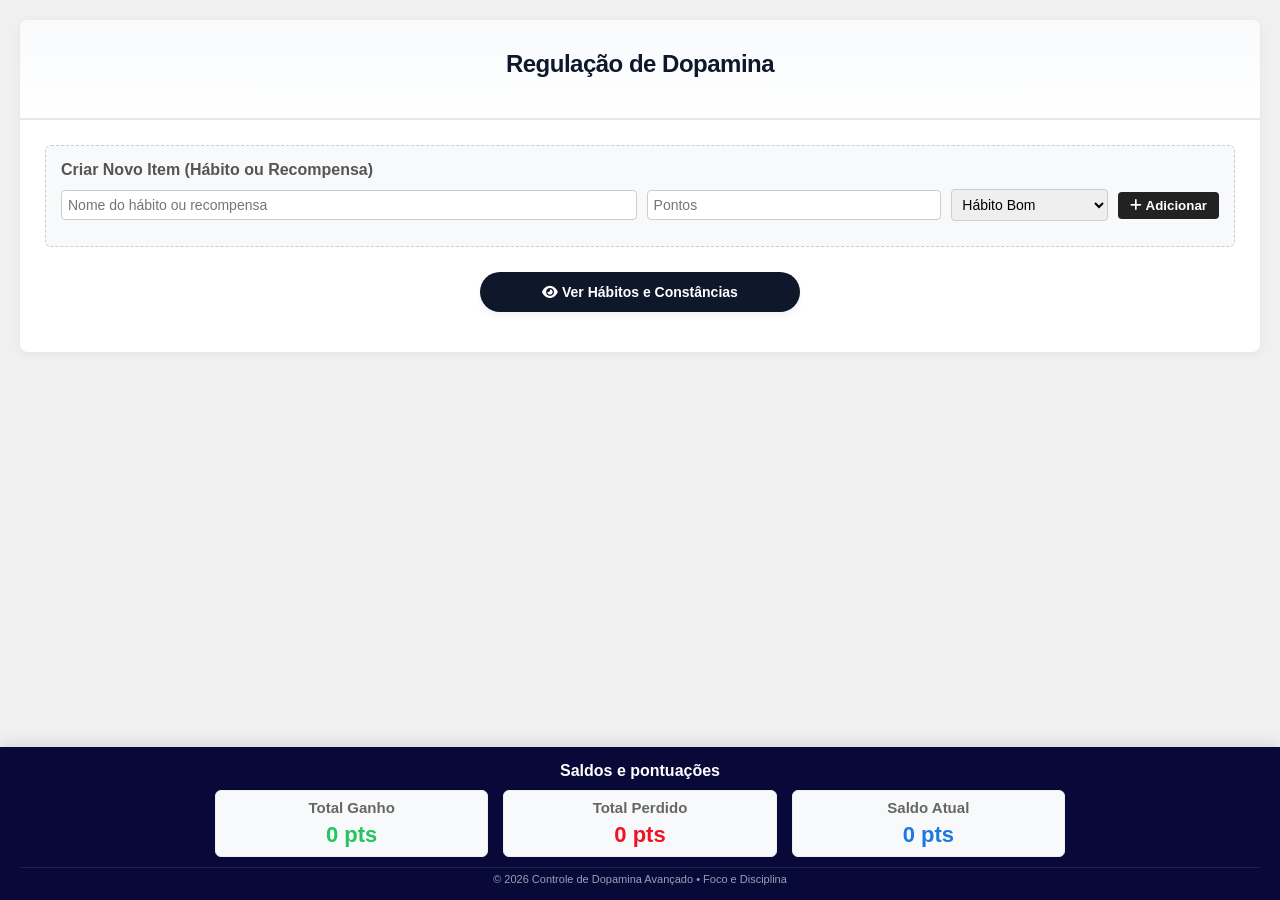
==== commit 5c4030ea: "nossos habitos e ajustes" ====
--- a/controle dopamina/index.html
+++ b/controle dopamina/index.html
@@ -1,4 +1,3 @@
-
 <!DOCTYPE html>
 <html lang="pt-BR">
 <head>
@@ -21,17 +20,11 @@
             background-color:#cecece4a;
             color: #333;
             padding: 20px;
-            padding-bottom: 140px; /* Espaço para o painel fixo no rodapé não cobrir o conteúdo */
+            padding-bottom: 260px; /* Espaço para o painel fixo no rodapé não cobrir o conteúdo */
             display: flex;
-            flex-direction: column;
             justify-content: center;
-            padding-bottom:200px;
-        }
-        header{
-            width: 100%;
-            max-width: 850px;
-            margin-bottom: 25px;
-        }
+        }
+
         .container {
             width: 100%;
             background: #ffffff;
@@ -45,28 +38,91 @@
             color: #222;
         }
 
-        /* Box de metas de estudo e contagem de dias */
+        /* Estilização do Header */
+        .app-header {
+            background: linear-gradient(180deg, #f8fafc 0%, #ffffff 100%);
+            border-bottom: 2px solid #e2e8f0;
+            margin: -25px -25px 25px -25px; 
+            padding: 30px 25px;
+            border-radius: 8px 8px 0 0;
+            text-align: center;
+        }
+
+        .app-header h1 {
+            font-size: 24px;
+            color: #0f172a;
+            margin-bottom: 10px;
+            letter-spacing: -0.5px;
+        }
+
+        /* Botão para Revelar/Ocultar as Atividades */
+        .btn-toggle-painel {
+            display: block;
+            width: 100%;
+            max-width: 320px;
+            margin: 15px auto;
+            background-color: #0f172a;
+            color: white;
+            padding: 12px;
+            font-size: 14px;
+            border-radius: 50px;
+            transition: 0.3s ease;
+            box-shadow: 0 4px 6px rgba(0,0,0,0.05);
+        }
+        .btn-toggle-painel:hover {
+            background-color: #1e293b;
+            transform: translateY(-1px);
+        }
+
+        /* Box de metas e constâncias múltiplas */
         .meta-estudo {
-            text-align: center;
+            display: flex;
+            justify-content: center;
+            flex-wrap: wrap;
+            gap: 15px;
+            background: #ffffff;
+            border: 1px solid #e2e8f0;
+            padding: 12px 20px;
+            border-radius: 50px;
+            box-shadow: 0 2px 5px rgba(0,0,0,0.02);
+            margin: 0 auto 25px auto;
+            max-width: fit-content;
+        }
+
+        .stat-item {
+            display: flex;
+            align-items: center;
+            gap: 8px;
             font-size: 14px;
-            color: #393939;
-            margin-bottom: 20px;
-            background: #f1f5f9;
-            padding: 10px;
-            border-radius: 6px;
-        }
+            color: #475569;
+            padding: 2px 10px;
+        }
+
+        .stat-item i { color: #3b82f6; }
+        .stat-item.streak-treino i { color: #22c55e; }
+        .stat-item.streak-estudo i { color: #f59e0b; }
+        .stat-item.streak-limpo i { color: #a855f7; }
 
         /* Banner de aviso de Recompensa Bônus */
         .bonus-banner {
-            display: none;
-            background-color: #fef3c7;
+            display: none; 
+            align-items: center;
+            justify-content: center;
+            gap: 10px;
+            background: linear-gradient(90deg, #fef3c7 0%, #fde68a 50%, #fef3c7 100%);
             border: 1px solid #f59e0b;
             color: #92400e;
             padding: 12px;
-            border-radius: 6px;
-            text-align: center;
-            margin-bottom: 20px;
+            border-radius: 8px;
+            margin-top: 20px;
             font-weight: bold;
+            font-size: 13px;
+            animation: slideDown 0.4s ease-out;
+        }
+
+        @keyframes slideDown {
+            from { opacity: 0; transform: translateY(-10px); }
+            to { opacity: 1; transform: translateY(0); }
         }
 
         /* ==========================================================================
@@ -98,26 +154,27 @@
         .form-row input[type="text"] { flex: 2; min-width: 150px; }
         .form-row input[type="number"] { flex: 1; min-width: 80px; }
 
-        /* Ajustes para Celular (Responsividade do Form) */
         @media (max-width: 600px) {
             .form-row {
                 flex-direction: column;
                 align-items: stretch;
                 gap: 12px;
             }
-
-            .form-row input[type="text"], 
-            .form-row input[type="number"], 
-            .form-row select,
-            .form-row button {
+            .form-row input[type="text"], .form-row input[type="number"], .form-row select, .form-row button {
                 width: 100%;
                 flex: none;
                 padding: 10px;
             }
+            .meta-estudo {
+                flex-direction: column;
+                gap: 10px;
+                border-radius: 12px;
+                align-items: flex-start;
+            }
         }
 
         /* ==========================================================================
-           COLUNAS E CARDS (DEGRADÊS DE 3 TONS)
+           COLUNAS E CARDS
            ========================================================================== */
         .colunas-habitos {
             display: grid;
@@ -130,25 +187,22 @@
             .colunas-habitos { grid-template-columns: 1fr; }
         }
 
-        .coluna-boa,.coluna-mal,.coluna-recompensas{
+        .coluna-boa, .coluna-mal, .coluna-recompensas {
             border: 1px solid #eee;
             padding: 15px;
             border-radius: 6px;
         }
 
-        /* Degradê Verde (Bons Hábitos) */
         .coluna-boa {
             background: linear-gradient(90deg, #22ad2245 0%, #22ad2225 50%, #22ad2210 100%);
             border-left: 3px solid #20d720;
         }
 
-        /* Degradê Vermelho (Maus Hábitos) */
         .coluna-mal {
             background: linear-gradient(90deg, #ff000045 0%, #ff000025 50%, #ff000010 100%);
             border-left: 3px solid #ef4444;
         }
 
-        /* Degradê Azul (Loja de Recompensas) */
         .coluna-recompensas {
             background: linear-gradient(90deg, #a6ccddcc 0%, #a6ccdd70 50%, #a6ccdd30 100%);
             border-left: 3px solid #3b82f6;
@@ -161,26 +215,32 @@
             margin-top: 0;
         }
 
-        /* Classes auxiliares de cores de texto */
         .positivo { color: #22c55e; }
         .negativo { color: #f11124; }
         .destaque { color: #1c79e2; }
 
-        /* Estilo de cada linha de hábito na lista */
+        /* ALINHAMENTO CORRIGIDO DOS BOTÕES */
         .linha-habito {
             display: flex;
             justify-content: space-between;
-            align-items: center;
-            padding: 8px 0;
+            align-items: center; 
+            gap: 15px; 
+            padding: 10px 0;
             color: black;
-            border-bottom: 1px solid #f5f5f5;
+            border-bottom: 1px solid #e2e8f0;
             font-size: 15px;
+        }
+
+        .texto-item {
+            flex: 1;
+            word-break: break-word; 
         }
 
         .botoes-acoes {
             display: flex;
-            gap: 5px;
+            gap: 8px;
             align-items: center;
+            flex-shrink: 0; 
         }
 
         /* ==========================================================================
@@ -194,29 +254,26 @@
             font-weight: bold;
         }
 
-        .btn-add { background-color: #22c55e; color: white;transition: 0.3s; }
-        .btn-add:hover { background-color:white;color: #22c55e; box-shadow: 0 4px 12px rgba(34, 197, 94, 0.3);transition: 0.3s;}
+        .btn-add { background-color: #22c55e; color: white; transition: 0.3s; }
+        .btn-add:hover { background-color:white; color: #22c55e; box-shadow: 0 4px 12px rgba(34, 197, 94, 0.3); }
 
         .btn-sub { background-color: #ef4444; color: white; }
-        .btn-sub:hover { background-color: white; color: #ef4444; box-shadow: 0 4px 12px rgba(239, 68, 68, 0.3);transition: 0.3s; }
+        .btn-sub:hover { background-color: white; color: #ef4444; box-shadow: 0 4px 12px rgba(239, 68, 68, 0.3); }
 
         .btn-gastar { background-color: #3b82f6; color: white; }
-        .btn-gastar:hover { background-color:white; color: #3b82f6; box-shadow: 0 4px 12px rgba(59, 130, 246, 0.3);transition: 0.3s; }
-
-        .btn-delete { background: none; color: #94a3b8; font-size: 16px; }
+        .btn-gastar:hover { background-color:white; color: #3b82f6; box-shadow: 0 4px 12px rgba(59, 130, 246, 0.3); }
+
+        .btn-delete { background: none; color: #94a3b8; font-size: 16px; padding: 6px; }
         .btn-delete:hover { color: #ef4444; }
 
-        /* Botão de Hábito Corrosivo */
         .corrosivo { 
             background: #7f1d1d; 
             color: white; 
-            width: 100%;
-            margin-top: 10px;
-        }
-        .corrosivo:hover { background: #b91c1c; transition: 0.3s; }
-
-        /* Botão de Reset */
-        .btn-reset,.btn-reset-ponts {
+            padding: 6px 12px;
+        }
+        .corrosivo:hover { background: #b91c1c; }
+
+        .btn-reset-all,.btn-reset-ponts {
             display: block;
             width: 200px;
             margin: 10px auto 0;
@@ -226,8 +283,9 @@
             padding: 10px;
             transition: 0.3s;
         }
-        .btn-reset:hover { background: #ef4444; color: white; border-color: #ef4444; }
-        .btn-reset-ponts:hover { background: #fad592; color:black; border-color: #ecef44; }
+        .btn-reset-all:hover { background: #ef4444; color: white; border-color: #ef4444; }
+        .btn-reset-ponts:hover { background: #eac663; color: black; border-color: yellow; }
+
 
         /* ==========================================================================
            PAINEL DE SALDOS (FIXO NO RODAPÉ)
@@ -240,15 +298,11 @@
             background: #080839;
             box-shadow: 0 -3px 15px rgba(0, 0, 0, 0.1);
             display: flex;
-            align-items: center;
-            gap: 5px;
-            flex-direction: column;
+            justify-content: center;
             padding: 15px 20px;
-            z-index: 10005;
-        }
-        .painel-saldos-fixo h2{
-            color: #79aae2;
-        }
+            z-index: 10005
+        }
+
         .conteudo-saldos {
             width: 100%;
             max-width: 850px;
@@ -270,35 +324,28 @@
             font-weight: bold;
             margin-top: 5px;
         }
+
         .footer-creditos {
-            
-        width: 100%;
-        text-align: center;
-        font-size: 11px;
-        color: #94a3b8;
-        margin-top: 10px;
-        border-top: 1px solid #ffffff1a;
-        padding-top: 5px;
-    }
+            width: 100%;
+            text-align: center;
+            font-size: 11px;
+            color: #94a3b8;
+            margin-top: 10px;
+            border-top: 1px solid #ffffff1a;
+            padding-top: 5px;
+        }
     </style>
 </head>
 <body>
 
-
-    <div class="container">
+<div class="container">
+    <header class="app-header">
         <h1>Regulação de Dopamina</h1>
-    
-        <div class="meta-estudo">
-            <div>Dias seguidos estudando: <span id="contador-estudo" style="font-weight:bold;">0</span>/5</div>
-            <div style="margin-top: 5px; font-size: 12px; color: #555;">
-                Cliques consecutivos em Treino/Estudo (Sem recaídas): <span id="combo-streak" style="font-weight:bold; color: #2a9d8f;">0</span>/5
-            </div>
+        <div id="banner-bonus" class="bonus-banner">
+            <i class="fa-solid fa-trophy"></i>
+            <span>EXCELENTE CONSTÂNCIA! Uma recompensa bônus foi liberada na sua loja!</span>
         </div>
-    
-        <div id="banner-bonus" class="bonus-banner">
-            🔥 EXCELENTE CONSTÂNCIA! Uma recompensa bônus de alto nível foi liberada na sua loja!
-        </div>
-
+    </header>
 
     <div class="form-criacao">
         <h4 style="margin-bottom: 10px; color: #555;">Criar Novo Item (Hábito ou Recompensa)</h4>
@@ -320,39 +367,64 @@
         </div>
     </div>
 
-    <div class="colunas-habitos">
-        <div class="coluna-boa">
-            <h3 class="positivo">Bons Hábitos</h3>
-            <div id="lista-bons"></div>
+    <button id="btn-toggle-painel" class="btn-toggle-painel" onclick="togglePainelAtividades()">
+        <i class="fa-solid fa-eye"></i> Ver Hábitos e Constâncias
+    </button>
+
+    <div id="painel-atividades-retratil" style="display: none;">
+        
+        <div class="meta-estudo">
+            <div class="stat-item streak-estudo">
+                <i class="fa-solid fa-book"></i>
+                <span>Combo Estudos: <strong id="combo-estudo">0</strong>/5</span>
+            </div>
+            <div class="stat-item streak-treino">
+                <i class="fa-solid fa-dumbbell"></i>
+                <span>Combo Treinos: <strong id="combo-treino">0</strong>/5</span>
+            </div>
+            <div class="stat-item streak-limpo">
+                <i class="fa-solid fa-shield-halved"></i>
+                <span>Dias Limpos: <strong id="combo-limpo">0</strong>/5</span>
+            </div>
         </div>
 
-        <div class="coluna-mal">
-            <h3 class="negativo">Maus Hábitos</h3>
-            <div id="lista-ruins"></div>
+        <div class="colunas-habitos">
+            <div class="coluna-boa">
+                <h3 class="positivo">Bons Hábitos</h3>
+                <div id="lista-bons"></div>
+            </div>
+
+            <div class="coluna-mal">
+                <h3 class="negativo">Maus Hábitos</h3>
+                <div id="lista-ruins"></div>
+            </div>
         </div>
+
+        <div class="coluna-recompensas" style="margin-bottom: 20px;">
+            <h3 class="destaque">Trocar por Recompensa (Gastar Saldo)</h3>
+            <div id="lista-recompensas"></div>
+            
+            <div id="item-bonus-loja" class="linha-habito" style="display: none; background: #fef3c7; padding: 8px; border-radius: 4px; margin-top: 10px;">
+                <span id="texto-bonus" class="texto-item" style="font-weight: bold; color: #92400e;">🎁 RECOMPENSA BÔNUS</span>
+                <div class="botoes-acoes">
+                    <button class="btn-gastar" style="background: #f59e0b; color: white; padding: 6px 12px;" onclick="gastarRecompensaBonus()"><i class="fa-solid fa-star"></i> Resgatar</button>
+                </div>
+            </div>
+        </div>
+
+        <button class="btn-reset-ponts" onclick="resetarSaldos()">
+            <i class="fa-solid fa-coins"></i> Zerar Apenas Pontos
+        </button>
+        
+        <button class="btn-reset-all" onclick="resetarTudo()">
+            <i class="fa-solid fa-rotate-left"></i> Restaurar Lista Padrão
+        </button>
     </div>
-
-    <div class="coluna-recompensas" style="margin-bottom: 20px;">
-        <h3 class="destaque">Trocar por Recompensa (Gastar Saldo)</h3>
-        <div id="lista-recompensas"></div>
-        
-        <div id="item-bonus-loja" class="linha-habito" style="display: none; background: #fef3c7; padding: 6px; border-radius: 4px; margin-top: 10px; justify-content: space-between;">
-            <span style="font-weight: bold; color: #92400e;">🎁 RECOMPENSA BÔNUS (Super Saída / Dia de Folga) (Custo: 0 pts)</span>
-            <button class="btn-gastar" style="background: #f59e0b; color: white;" onclick="gastarRecompensaBonus()"><i class="fa-solid fa-star"></i> Resgatar</button>
-        </div>
-    </div>
-
-    <button class="btn-reset-ponts" onclick="resetarSaldos()" style="margin-top: 0;">
-        <i class="fa-solid fa-coins"></i> Zerar Apenas Pontos
-    </button>
+</div>
+
+<div class="painel-saldos-fixo" style="flex-direction: column; align-items: center;">
+    <h2 style="color: white; font-size: 16px; margin-bottom: 10px;">Saldos e pontuações</h2>
     
-    <button class="btn-reset" onclick="resetarTudo()">
-        <i class="fa-solid fa-rotate-left"></i> Restaurar Lista Padrão
-    </button>
-</div>
-
-<div class="painel-saldos-fixo">
-    <h2>Saldos e pontuações</h2>
     <div class="conteudo-saldos">
         <div class="caixa-saldo">
             <span style="font-size: 15px; color: #666; font-weight: bold;">Total Ganho</span>
@@ -367,8 +439,9 @@
             <div id="saldo-final" class="numero destaque">0 pts</div>
         </div>
     </div>
+
     <footer class="footer-creditos">
-        &copy; 2026 Controle de Dopamina • Feito por Vitor da Silva
+        &copy; 2026 Controle de Dopamina Avançado • Foco e Disciplina
     </footer>
 </div>
 
@@ -377,16 +450,22 @@
        DADOS E CONFIGURAÇÕES INICIAIS
        ========================================================================== */
     const habitosPadrao = [
-        { id: 1, nome: "Estudar (bloco de 1h)", valor: 15, tipo: "bom", corrosivo: false, rastreável: true },
-        { id: 2, nome: "Treino / Atividade Física", valor: 15, tipo: "bom", corrosivo: false, rastreável: true },
-        { id: 3, nome: "Alimentação 80% Saudável", valor: 10, tipo: "bom", corrosivo: false, rastreável: false },
-        { id: 4, nome: "Escovar Dentes / Rosto", valor: 5, tipo: "bom", corrosivo: false, rastreável: false },
-        { id: 5, nome: "Excesso de Celular", valor: 20, tipo: "ruim", corrosivo: false, rastreável: false },
-        { id: 6, nome: "Doces / Má Alimentação", valor: 25, tipo: "ruim", corrosivo: false, rastreável: false },
-        { id: 7, nome: "Filme/Série antes da hora", valor: 30, tipo: "ruim", corrosivo: false, rastreável: false },
-        { id: 8, nome: "Jogar muito / Fora de hora", valor: 20, tipo: "ruim", corrosivo: false, rastreável: false },
-        { id: 9, nome: "Não escovar os dentes", valor: 10, tipo: "ruim", corrosivo: false, rastreável: false },
-        { id: 10, nome: "Ver fapvideos", valor: 0, tipo: "ruim", corrosivo: true, rastreável: false }
+        { id: 1, nome: "Estudar (bloco de 1h)", valor: 15, tipo: "bom", corrosivo: false, canal: "estudo" },
+        { id: 2, nome: "Treino / Atividade Física", valor: 15, tipo: "bom", corrosivo: false, canal: "treino" },
+        { id: 3, nome: "Ficar limpo de vícios", valor: 20, tipo: "bom", corrosivo: false, canal: "limpo" },
+        { id: 4, nome: "Alimentação Saudável", valor: 15, tipo: "bom", corrosivo: false, canal: "nenhum" },
+        { id: 5, nome: "Escovar os dentes 3x ao dia", valor: 15, tipo: "bom", corrosivo: false, canal: "nenhum" },
+        { id: 12, nome: "Limpar o rosto", valor: 5, tipo: "bom", corrosivo: false, canal: "nenhum" },
+        { id: 13, nome: "Dormir cedo", valor: 10, tipo: "bom", corrosivo: false, canal: "nenhum" },
+        { id: 14, nome: "Leitura (10 páginas)", valor: 10, tipo: "bom", corrosivo: false, canal: "nenhum" },
+        
+        // Maus Hábitos
+        { id: 6, nome: "Excesso de Celular", valor: 20, tipo: "ruim", corrosivo: false, canal: "nenhum" },
+        { id: 7, nome: "Doces / Má Alimentação", valor: 25, tipo: "ruim", corrosivo: false, canal: "nenhum" },
+        { id: 8, nome: "Filme/Série antes da hora", valor: 30, tipo: "ruim", corrosivo: false, canal: "nenhum" },
+        { id: 9, nome: "Jogar muito / Fora de hora", valor: 20, tipo: "ruim", corrosivo: false, canal: "nenhum" },
+        { id: 10, nome: "Não escovar os dentes", valor: 10, tipo: "ruim", corrosivo: false, canal: "nenhum" },
+        { id: 11, nome: "Ver fapvideos", valor: 0, tipo: "ruim", corrosivo: true, canal: "nenhum" }
     ];
 
     const recompensasPadrao = [
@@ -395,25 +474,56 @@
         { id: 103, nome: "Sair para algum canto", custo: 80 },
     ];
 
-    /* CARREGAMENTO DE VARIÁVEIS DO LOCALSTORAGE */
+    const recompensasBonusPool = [
+        "🎁 RECOMPENSA BÔNUS: Super Saída / Dia de Folga (Custo: 0 pts)",
+        "🎁 RECOMPENSA BÔNUS: Comer sua refeição favorita livre (Custo: 0 pts)",
+        "🎁 RECOMPENSA BÔNUS: +2 Horas de Jogos ou Filmes (Custo: 0 pts)",
+        "🎁 RECOMPENSA BÔNUS: Comprar um presente pessoal (Custo: 0 pts)",
+        "🎁 RECOMPENSA BÔNUS: Descanço total por metade de um dia (Custo: 0 pts)"
+    ];
+
+    /* FORÇAR ATUALIZAÇÃO AUTOMÁTICA DA MEMÓRIA DO NAVEGADOR */
+    const VERSAO_APP = "v2_atualizada"; 
+    if (localStorage.getItem('versao_lista') !== VERSAO_APP) {
+        localStorage.setItem('itensHabitos', JSON.stringify(habitosPadrao));
+        localStorage.setItem('itensRecompensas', JSON.stringify(recompensasPadrao));
+        localStorage.setItem('versao_lista', VERSAO_APP);
+    }
+
+    /* CARREGAMENTO DO LOCALSTORAGE */
     let itensHabitos = JSON.parse(localStorage.getItem('itensHabitos')) || JSON.parse(JSON.stringify(habitosPadrao));
     let itensRecompensas = JSON.parse(localStorage.getItem('itensRecompensas')) || JSON.parse(JSON.stringify(recompensasPadrao));
 
     let ganhos = parseInt(localStorage.getItem('ganhos')) || 0;
     let perdas = parseInt(localStorage.getItem('perdas')) || 0;
     let saldo = parseInt(localStorage.getItem('saldo')) || 0;
-    let diasEstudo = parseInt(localStorage.getItem('diasEstudo')) || 0;
     
-    let comboCliques = parseInt(localStorage.getItem('comboCliques')) || 0;
+    let comboEstudo = parseInt(localStorage.getItem('comboEstudo')) || 0;
+    let comboTreino = parseInt(localStorage.getItem('comboTreino')) || 0;
+    let comboLimpo = parseInt(localStorage.getItem('comboLimpo')) || 0;
+    
     let bonusLiberado = localStorage.getItem('bonusLiberado') === 'true';
-
-    /* INICIALIZAÇÃO DA TELA */
+    let textoBonusAtual = localStorage.getItem('textoBonusAtual') || "";
+
+    /* INICIALIZAÇÃO */
     renderizarListas();
     atualizarTela();
 
     /* ==========================================================================
-       FUNÇÕES DE INTERFACE (UI)
+       FUNÇÕES DE INTERFACE E EXIBIÇÃO
        ========================================================================== */
+    
+    function togglePainelAtividades() {
+        const painel = document.getElementById('painel-atividades-retratil');
+        const btn = document.getElementById('btn-toggle-painel');
+        if(painel.style.display === 'none') {
+            painel.style.display = 'block';
+            btn.innerHTML = '<i class="fa-solid fa-eye-slash"></i> Ocultar Atividades e Constâncias';
+        } else {
+            painel.style.display = 'none';
+            btn.innerHTML = '<i class="fa-solid fa-eye"></i> Ver Hábitos e Constâncias';
+        }
+    }
 
     function toggleOpcaoCorrosivo() {
         const tipo = document.getElementById('novo-tipo').value;
@@ -434,14 +544,18 @@
         if (tipo === 'recompensa') {
             itensRecompensas.push({ id: Date.now(), nome: nome, custo: valor });
         } else {
-            const rastrear = nome.toLowerCase().includes("estud") || nome.toLowerCase().includes("trein");
+            let canalIdentificado = "nenhum";
+            if (nome.toLowerCase().includes("estud")) canalIdentificado = "estudo";
+            else if (nome.toLowerCase().includes("trein")) canalIdentificado = "treino";
+            else if (nome.toLowerCase().includes("limp")) canalIdentificado = "limpo";
+
             itensHabitos.push({
                 id: Date.now(),
                 nome: nome,
                 valor: valor,
                 tipo: tipo,
                 corrosivo: (tipo === 'ruim' && ehCorrosivo),
-                rastreável: rastrear
+                canal: canalIdentificado
             });
         }
 
@@ -455,18 +569,16 @@
         renderizarListas();
     }
 
-    // ADICIONADO ALERTA DE CONFIRMAÇÃO PARA APAGAR HÁBITO
     function deletarHabito(id) {
-        if (confirm("Tem certeza que deseja excluir permanentemente este hábito da sua lista?")) {
+        if (confirm("Tem certeza que deseja excluir permanentemente este hábito?")) {
             itensHabitos = itensHabitos.filter(item => item.id !== id);
             localStorage.setItem('itensHabitos', JSON.stringify(itensHabitos));
             renderizarListas();
         }
     }
 
-    // ADICIONADO ALERTA DE CONFIRMAÇÃO PARA APAGAR RECOMPENSA
     function deletarRecompensa(id) {
-        if (confirm("Tem certeza que deseja excluir permanentemente esta recompensa da sua loja?")) {
+        if (confirm("Tem certeza que deseja excluir permanentemente esta recompensa?")) {
             itensRecompensas = itensRecompensas.filter(item => item.id !== id);
             localStorage.setItem('itensRecompensas', JSON.stringify(itensRecompensas));
             renderizarListas();
@@ -488,26 +600,26 @@
             
             if (item.tipo === 'bom') {
                 div.innerHTML = `
-                    <span>${item.nome} (+${item.valor} pts)</span>
+                    <span class="texto-item">${item.nome} (+${item.valor} pts)</span>
                     <div class="botoes-acoes">
-                        <button class="btn-add" onclick="cliqueHabitoBom(${item.valor}, ${item.rastreável})"><i class="fa-solid fa-plus"></i></button>
+                        <button class="btn-add" onclick="cliqueHabitoBom(${item.valor}, '${item.canal}')"><i class="fa-solid fa-plus"></i></button>
                         <button class="btn-delete" onclick="deletarHabito(${item.id})"><i class="fa-solid fa-trash"></i></button>
                     </div>`;
                 listaBons.appendChild(div);
             } else {
                 if (item.corrosivo) {
                     div.style.background = '#fff5f5';
-                    div.style.padding = '4px';
+                    div.style.padding = '6px 8px';
                     div.style.borderRadius = '4px';
                     div.innerHTML = `
-                        <span style="color: #c5221f; font-weight: bold;">${item.nome} (Corrosivo: -50%)</span>
+                        <span class="texto-item" style="color: #c5221f; font-weight: bold;">${item.nome}</span>
                         <div class="botoes-acoes">
                             <button class="corrosivo" onclick="cliqueHabitoCorrosivo()"><i class="fa-solid fa-skull"></i> Ativar</button>
                             <button class="btn-delete" onclick="deletarHabito(${item.id})"><i class="fa-solid fa-trash"></i></button>
                         </div>`;
                 } else {
                     div.innerHTML = `
-                        <span>${item.nome} (-${item.valor} pts)</span>
+                        <span class="texto-item">${item.nome} (-${item.valor} pts)</span>
                         <div class="botoes-acoes">
                             <button class="btn-sub" onclick="cliqueHabitoRuim(${item.valor})"><i class="fa-solid fa-minus"></i></button>
                             <button class="btn-delete" onclick="deletarHabito(${item.id})"><i class="fa-solid fa-trash"></i></button>
@@ -521,7 +633,7 @@
             const div = document.createElement('div');
             div.className = 'linha-habito';
             div.innerHTML = `
-                <span>${item.nome} (Custo: ${item.custo} pts)</span>
+                <span class="texto-item">${item.nome} (Custo: ${item.custo} pts)</span>
                 <div class="botoes-acoes">
                     <button class="btn-gastar" onclick="gastarPontos(${item.custo})"><i class="fa-solid fa-cart-shopping"></i> Gastar</button>
                     <button class="btn-delete" onclick="deletarRecompensa(${item.id})"><i class="fa-solid fa-trash"></i></button>
@@ -534,12 +646,15 @@
         document.getElementById('soma-ganhos').innerText = ganhos + " pts";
         document.getElementById('soma-perdas').innerText = perdas + " pts";
         document.getElementById('saldo-final').innerText = saldo + " pts";
-        document.getElementById('contador-estudo').innerText = diasEstudo;
-        document.getElementById('combo-streak').innerText = comboCliques;
+        
+        document.getElementById('combo-estudo').innerText = comboEstudo;
+        document.getElementById('combo-treino').innerText = comboTreino;
+        document.getElementById('combo-limpo').innerText = comboLimpo;
 
         if (bonusLiberado) {
-            document.getElementById('banner-bonus').style.display = 'block';
+            document.getElementById('banner-bonus').style.display = 'flex'; 
             document.getElementById('item-bonus-loja').style.display = 'flex';
+            document.getElementById('texto-bonus').innerText = textoBonusAtual;
         } else {
             document.getElementById('banner-bonus').style.display = 'none';
             document.getElementById('item-bonus-loja').style.display = 'none';
@@ -548,49 +663,59 @@
         localStorage.setItem('ganhos', ganhos);
         localStorage.setItem('perdas', perdas);
         localStorage.setItem('saldo', saldo);
-        localStorage.setItem('diasEstudo', diasEstudo);
-        localStorage.setItem('comboCliques', comboCliques);
+        localStorage.setItem('comboEstudo', comboEstudo);
+        localStorage.setItem('comboTreino', comboTreino);
+        localStorage.setItem('comboLimpo', comboLimpo);
         localStorage.setItem('bonusLiberado', bonusLiberado);
+        localStorage.setItem('textoBonusAtual', textoBonusAtual);
     }
 
     /* ==========================================================================
-       LÓGICA DE PONTUAÇÃO E REGRAS
+       LÓGICA DOS COMBOS E REGRAS DE NEGÓCIO
        ========================================================================== */
 
-    function cliqueHabitoBom(valor, ehRastreavel) {
+    function cliqueHabitoBom(valor, canal) {
         ganhos += valor;
-        saldo = ganhos - perdas;
-
-        if (ehRastreavel) {
-            comboCliques++;
-            if (ehRastreavel && valor === 15) { 
-                diasEstudo++;
-                if (diasEstudo === 5) {
-                    alert("🔥 Bônus de Constância Semanal! +50 pts adicionados.");
-                    ganhos += 50;
-                    diasEstudo = 0;
-                }
-            }
-            if (comboCliques >= 5 && !bonusLiberado) {
-                bonusLiberado = true;
-                alert("🌟 Recompensa Máxima Desbloqueada na sua Loja de Recompensas!");
-            }
-        }
         
+        if (canal === "estudo") {
+            comboEstudo++;
+            if (comboEstudo === 5) checarEAtivarBonus("Estudos");
+        } else if (canal === "treino") {
+            comboTreino++;
+            if (comboTreino === 5) checarEAtivarBonus("Treino");
+        } else if (canal === "limpo") {
+            comboLimpo++;
+            if (comboLimpo === 5) checarEAtivarBonus("Dias Limpos");
+        }
+
         saldo = ganhos - perdas;
         atualizarTela();
     }
 
+    function checarEAtivarBonus(origem) {
+        if (!bonusLiberado) {
+            bonusLiberado = true;
+            const indexAleatorio = Math.floor(Math.random() * recompensasBonusPool.length);
+            textoBonusAtual = recompensasBonusPool[indexAleatorio];
+            alert(`🌟 Excelente! Combo de [${origem}] alcançou o nível 5! Nova Super Recompensa liberada de graça!`);
+        }
+    }
+
     function cliqueHabitoRuim(valor) {
         perdas += valor;
+        comboLimpo = 0; 
         saldo = ganhos - perdas;
         atualizarTela();
+        alert("⚠️ Combo de Dias Limpos zerado devido à quebra de hábito!");
     }
 
     function cliqueHabitoCorrosivo() {
-        if (confirm("Confirmar ocorrência deste hábito corrosivo? Seu combo zera e você perde metade do saldo.")) {
-            comboCliques = 0;
+        if (confirm("Confirmar ocorrência de hábito corrosivo? Todos os seus combos zeram e você perde metade do saldo.")) {
+            comboEstudo = 0;
+            comboTreino = 0;
+            comboLimpo = 0;
             bonusLiberado = false;
+            textoBonusAtual = "";
 
             if (saldo > 0) {
                 let perdaCorrosiva = Math.floor(saldo / 2);
@@ -607,7 +732,7 @@
         if (saldo >= custo) {
             perdas += custo;
             saldo = ganhos - perdas;
-            alert("Recompensa resgatada com sucesso!");
+            alert("Recompensa resgatada!");
             atualizarTela();
         } else {
             alert("Saldo insuficiente!");
@@ -615,37 +740,38 @@
     }
 
     function gastarRecompensaBonus() {
-        alert("Aproveite seu super bônus merecido por não ceder aos hábitos corrosivos!");
+        alert("Aproveite seu super prêmio de constância!");
         bonusLiberado = false;
-        comboCliques = 0; 
+        textoBonusAtual = "";
+        comboEstudo = 0;
+        comboTreino = 0;
+        comboLimpo = 0;
         atualizarTela();
     }
 
     function resetarSaldos() {
-        if (confirm("Deseja zerar apenas os pontos e o saldo, mantendo seus hábitos criados?")) {
+        if (confirm("Zerar apenas a pontuação, preservando os hábitos?")) {
             ganhos = 0;
             perdas = 0;
             saldo = 0;
-            diasEstudo = 0;
-            comboCliques = 0;
+            comboEstudo = 0;
+            comboTreino = 0;
+            comboLimpo = 0;
             bonusLiberado = false;
+            textoBonusAtual = "";
             atualizarTela();
         }
     }
 
-    // AJUSTADO: AGORA APENAS OS HÁBITOS VOLTAM AO PADRÃO, OS PONTOS CONTINUAM
     function resetarTudo() {
-        if (confirm("Deseja restaurar a lista de hábitos para a configuração inicial padrão? (Seus pontos e saldo atual NÃO serão apagados)")) {
-            // Copia os dados padrão novamente para as variáveis ativas
+        if (confirm("Restaurar lista para o padrão inicial? Seus pontos não sumirão.")) {
             itensHabitos = JSON.parse(JSON.stringify(habitosPadrao));
             itensRecompensas = JSON.parse(JSON.stringify(recompensasPadrao));
-            
-            // Salva no LocalStorage
             localStorage.setItem('itensHabitos', JSON.stringify(itensHabitos));
             localStorage.setItem('itensRecompensas', JSON.stringify(itensRecompensas));
-            
             renderizarListas();
-            alert("Lista de hábitos restaurada para o padrão!");
+            atualizarTela();
+            alert("Lista de hábitos restaurada!");
         }
     }
 </script>
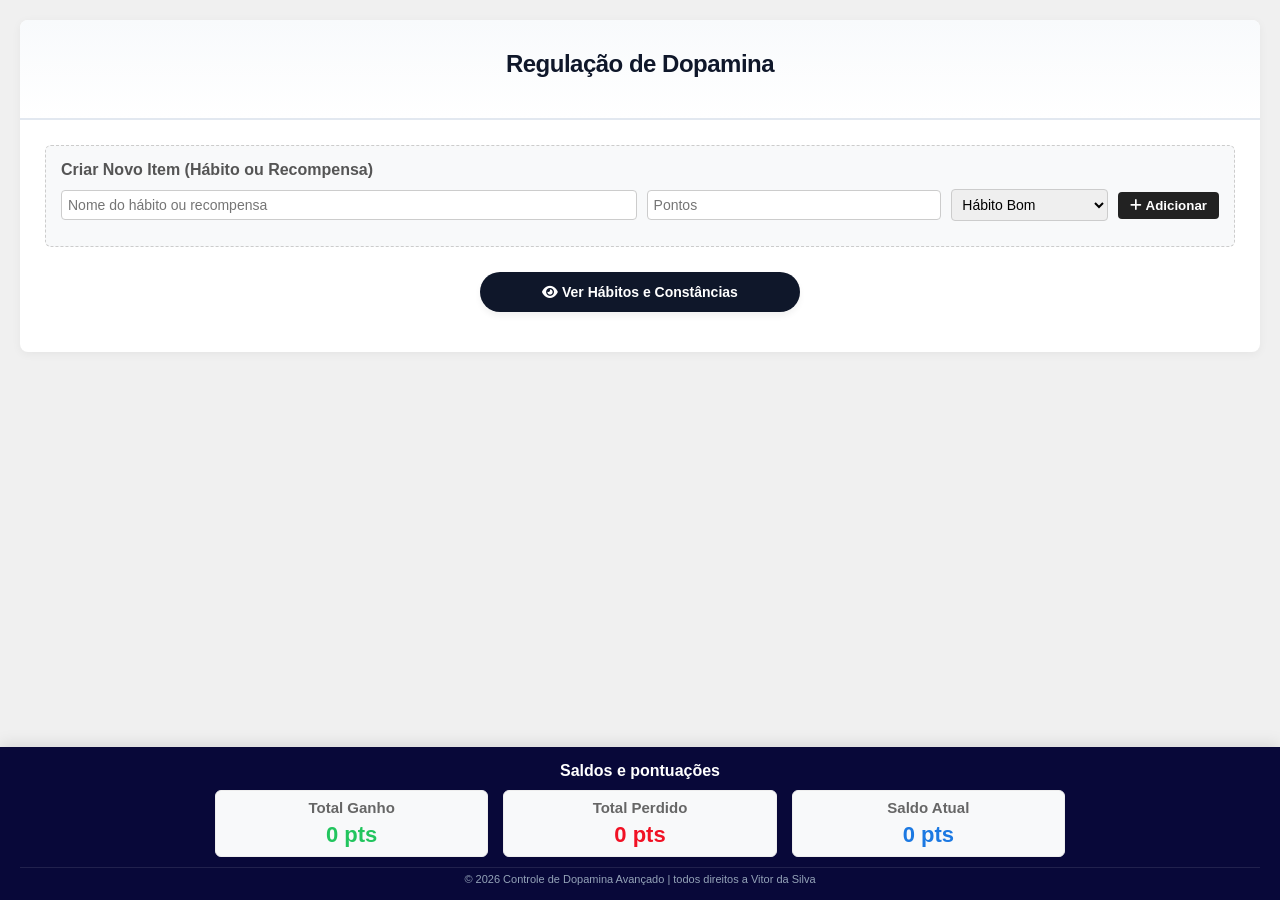
==== commit ab95ba9a: "atualizações no controle de dopamina" ====
--- a/controle dopamina/index.html
+++ b/controle dopamina/index.html
@@ -5,336 +5,8 @@
     <meta name="viewport" content="width=device-width, initial-scale=1.0">
     <link rel="stylesheet" href="https://cdnjs.cloudflare.com/ajax/libs/font-awesome/6.0.0/css/all.min.css">
     <title>Controle de Dopamina Avançado</title>
+    <link rel="stylesheet" href="style.css">
     
-    <style>
-        /* ==========================================================================
-           ESTILOS GERAIS E ESTRUTURA
-           ========================================================================== */
-        *{
-            margin: 0;
-            padding:0;
-            box-sizing: border-box;
-        }
-        body {
-            font-family: Arial, sans-serif;
-            background-color:#cecece4a;
-            color: #333;
-            padding: 20px;
-            padding-bottom: 260px; /* Espaço para o painel fixo no rodapé não cobrir o conteúdo */
-            display: flex;
-            justify-content: center;
-        }
-
-        .container {
-            width: 100%;
-            background: #ffffff;
-            padding: 25px;
-            border-radius: 8px;
-            box-shadow: 0 2px 10px rgba(0,0,0,0.05);
-        }
-
-        h1, h2, h3 {
-            text-align: center;
-            color: #222;
-        }
-
-        /* Estilização do Header */
-        .app-header {
-            background: linear-gradient(180deg, #f8fafc 0%, #ffffff 100%);
-            border-bottom: 2px solid #e2e8f0;
-            margin: -25px -25px 25px -25px; 
-            padding: 30px 25px;
-            border-radius: 8px 8px 0 0;
-            text-align: center;
-        }
-
-        .app-header h1 {
-            font-size: 24px;
-            color: #0f172a;
-            margin-bottom: 10px;
-            letter-spacing: -0.5px;
-        }
-
-        /* Botão para Revelar/Ocultar as Atividades */
-        .btn-toggle-painel {
-            display: block;
-            width: 100%;
-            max-width: 320px;
-            margin: 15px auto;
-            background-color: #0f172a;
-            color: white;
-            padding: 12px;
-            font-size: 14px;
-            border-radius: 50px;
-            transition: 0.3s ease;
-            box-shadow: 0 4px 6px rgba(0,0,0,0.05);
-        }
-        .btn-toggle-painel:hover {
-            background-color: #1e293b;
-            transform: translateY(-1px);
-        }
-
-        /* Box de metas e constâncias múltiplas */
-        .meta-estudo {
-            display: flex;
-            justify-content: center;
-            flex-wrap: wrap;
-            gap: 15px;
-            background: #ffffff;
-            border: 1px solid #e2e8f0;
-            padding: 12px 20px;
-            border-radius: 50px;
-            box-shadow: 0 2px 5px rgba(0,0,0,0.02);
-            margin: 0 auto 25px auto;
-            max-width: fit-content;
-        }
-
-        .stat-item {
-            display: flex;
-            align-items: center;
-            gap: 8px;
-            font-size: 14px;
-            color: #475569;
-            padding: 2px 10px;
-        }
-
-        .stat-item i { color: #3b82f6; }
-        .stat-item.streak-treino i { color: #22c55e; }
-        .stat-item.streak-estudo i { color: #f59e0b; }
-        .stat-item.streak-limpo i { color: #a855f7; }
-
-        /* Banner de aviso de Recompensa Bônus */
-        .bonus-banner {
-            display: none; 
-            align-items: center;
-            justify-content: center;
-            gap: 10px;
-            background: linear-gradient(90deg, #fef3c7 0%, #fde68a 50%, #fef3c7 100%);
-            border: 1px solid #f59e0b;
-            color: #92400e;
-            padding: 12px;
-            border-radius: 8px;
-            margin-top: 20px;
-            font-weight: bold;
-            font-size: 13px;
-            animation: slideDown 0.4s ease-out;
-        }
-
-        @keyframes slideDown {
-            from { opacity: 0; transform: translateY(-10px); }
-            to { opacity: 1; transform: translateY(0); }
-        }
-
-        /* ==========================================================================
-           FORMULÁRIO DE CRIAÇÃO DE ITENS
-           ========================================================================== */
-        .form-criacao {
-            background: #f8f9fa;
-            border: 1px dashed #ccc;
-            padding: 15px;
-            border-radius: 6px;
-            margin-bottom: 25px;
-        }
-
-        .form-row {
-            display: flex;
-            flex-wrap: wrap;
-            gap: 10px;
-            margin-bottom: 10px;
-            align-items: center;
-        }
-
-        .form-row input, .form-row select {
-            padding: 6px;
-            border: 1px solid #ccc;
-            border-radius: 4px;
-            font-size: 14px;
-        }
-
-        .form-row input[type="text"] { flex: 2; min-width: 150px; }
-        .form-row input[type="number"] { flex: 1; min-width: 80px; }
-
-        @media (max-width: 600px) {
-            .form-row {
-                flex-direction: column;
-                align-items: stretch;
-                gap: 12px;
-            }
-            .form-row input[type="text"], .form-row input[type="number"], .form-row select, .form-row button {
-                width: 100%;
-                flex: none;
-                padding: 10px;
-            }
-            .meta-estudo {
-                flex-direction: column;
-                gap: 10px;
-                border-radius: 12px;
-                align-items: flex-start;
-            }
-        }
-
-        /* ==========================================================================
-           COLUNAS E CARDS
-           ========================================================================== */
-        .colunas-habitos {
-            display: grid;
-            grid-template-columns: 1fr 1fr;
-            gap: 20px;
-            margin-bottom: 25px;
-        }
-
-        @media (max-width: 600px) {
-            .colunas-habitos { grid-template-columns: 1fr; }
-        }
-
-        .coluna-boa, .coluna-mal, .coluna-recompensas {
-            border: 1px solid #eee;
-            padding: 15px;
-            border-radius: 6px;
-        }
-
-        .coluna-boa {
-            background: linear-gradient(90deg, #22ad2245 0%, #22ad2225 50%, #22ad2210 100%);
-            border-left: 3px solid #20d720;
-        }
-
-        .coluna-mal {
-            background: linear-gradient(90deg, #ff000045 0%, #ff000025 50%, #ff000010 100%);
-            border-left: 3px solid #ef4444;
-        }
-
-        .coluna-recompensas {
-            background: linear-gradient(90deg, #a6ccddcc 0%, #a6ccdd70 50%, #a6ccdd30 100%);
-            border-left: 3px solid #3b82f6;
-        }
-
-        .coluna h3 {
-            border-bottom: 2px solid #eee;
-            padding-bottom: 5px;
-            margin-bottom: 10px;
-            margin-top: 0;
-        }
-
-        .positivo { color: #22c55e; }
-        .negativo { color: #f11124; }
-        .destaque { color: #1c79e2; }
-
-        /* ALINHAMENTO CORRIGIDO DOS BOTÕES */
-        .linha-habito {
-            display: flex;
-            justify-content: space-between;
-            align-items: center; 
-            gap: 15px; 
-            padding: 10px 0;
-            color: black;
-            border-bottom: 1px solid #e2e8f0;
-            font-size: 15px;
-        }
-
-        .texto-item {
-            flex: 1;
-            word-break: break-word; 
-        }
-
-        .botoes-acoes {
-            display: flex;
-            gap: 8px;
-            align-items: center;
-            flex-shrink: 0; 
-        }
-
-        /* ==========================================================================
-           ESTILIZAÇÃO DOS BOTÕES
-           ========================================================================== */
-        button {
-            padding: 6px 12px;
-            border: none;
-            border-radius: 4px;
-            cursor: pointer;
-            font-weight: bold;
-        }
-
-        .btn-add { background-color: #22c55e; color: white; transition: 0.3s; }
-        .btn-add:hover { background-color:white; color: #22c55e; box-shadow: 0 4px 12px rgba(34, 197, 94, 0.3); }
-
-        .btn-sub { background-color: #ef4444; color: white; }
-        .btn-sub:hover { background-color: white; color: #ef4444; box-shadow: 0 4px 12px rgba(239, 68, 68, 0.3); }
-
-        .btn-gastar { background-color: #3b82f6; color: white; }
-        .btn-gastar:hover { background-color:white; color: #3b82f6; box-shadow: 0 4px 12px rgba(59, 130, 246, 0.3); }
-
-        .btn-delete { background: none; color: #94a3b8; font-size: 16px; padding: 6px; }
-        .btn-delete:hover { color: #ef4444; }
-
-        .corrosivo { 
-            background: #7f1d1d; 
-            color: white; 
-            padding: 6px 12px;
-        }
-        .corrosivo:hover { background: #b91c1c; }
-
-        .btn-reset-all,.btn-reset-ponts {
-            display: block;
-            width: 200px;
-            margin: 10px auto 0;
-            background: #f1f5f9;
-            color: #64748b;
-            border: 1px solid #cbd5e1;
-            padding: 10px;
-            transition: 0.3s;
-        }
-        .btn-reset-all:hover { background: #ef4444; color: white; border-color: #ef4444; }
-        .btn-reset-ponts:hover { background: #eac663; color: black; border-color: yellow; }
-
-
-        /* ==========================================================================
-           PAINEL DE SALDOS (FIXO NO RODAPÉ)
-           ========================================================================== */
-        .painel-saldos-fixo {
-            position: fixed;
-            bottom: 0;
-            left: 0;
-            right: 0;
-            background: #080839;
-            box-shadow: 0 -3px 15px rgba(0, 0, 0, 0.1);
-            display: flex;
-            justify-content: center;
-            padding: 15px 20px;
-            z-index: 10005
-        }
-
-        .conteudo-saldos {
-            width: 100%;
-            max-width: 850px;
-            display: grid;
-            grid-template-columns: 1fr 1fr 1fr;
-            gap: 15px;
-            text-align: center;
-        }
-
-        .caixa-saldo {
-            padding: 8px;
-            background: #f8f9fa;
-            border-radius: 6px;
-            border: 1px solid #eee;
-        }
-
-        .numero {
-            font-size: 22px;
-            font-weight: bold;
-            margin-top: 5px;
-        }
-
-        .footer-creditos {
-            width: 100%;
-            text-align: center;
-            font-size: 11px;
-            color: #94a3b8;
-            margin-top: 10px;
-            border-top: 1px solid #ffffff1a;
-            padding-top: 5px;
-        }
-    </style>
 </head>
 <body>
 
@@ -441,340 +113,19 @@
     </div>
 
     <footer class="footer-creditos">
-        &copy; 2026 Controle de Dopamina Avançado • Foco e Disciplina
+        &copy; 2026 Controle de Dopamina Avançado | todos direitos a Vitor da Silva
     </footer>
 </div>
-
-<script>
-    /* ==========================================================================
-       DADOS E CONFIGURAÇÕES INICIAIS
-       ========================================================================== */
-    const habitosPadrao = [
-        { id: 1, nome: "Estudar (bloco de 1h)", valor: 15, tipo: "bom", corrosivo: false, canal: "estudo" },
-        { id: 2, nome: "Treino / Atividade Física", valor: 15, tipo: "bom", corrosivo: false, canal: "treino" },
-        { id: 3, nome: "Ficar limpo de vícios", valor: 20, tipo: "bom", corrosivo: false, canal: "limpo" },
-        { id: 4, nome: "Alimentação Saudável", valor: 15, tipo: "bom", corrosivo: false, canal: "nenhum" },
-        { id: 5, nome: "Escovar os dentes 3x ao dia", valor: 15, tipo: "bom", corrosivo: false, canal: "nenhum" },
-        { id: 12, nome: "Limpar o rosto", valor: 5, tipo: "bom", corrosivo: false, canal: "nenhum" },
-        { id: 13, nome: "Dormir cedo", valor: 10, tipo: "bom", corrosivo: false, canal: "nenhum" },
-        { id: 14, nome: "Leitura (10 páginas)", valor: 10, tipo: "bom", corrosivo: false, canal: "nenhum" },
-        
-        // Maus Hábitos
-        { id: 6, nome: "Excesso de Celular", valor: 20, tipo: "ruim", corrosivo: false, canal: "nenhum" },
-        { id: 7, nome: "Doces / Má Alimentação", valor: 25, tipo: "ruim", corrosivo: false, canal: "nenhum" },
-        { id: 8, nome: "Filme/Série antes da hora", valor: 30, tipo: "ruim", corrosivo: false, canal: "nenhum" },
-        { id: 9, nome: "Jogar muito / Fora de hora", valor: 20, tipo: "ruim", corrosivo: false, canal: "nenhum" },
-        { id: 10, nome: "Não escovar os dentes", valor: 10, tipo: "ruim", corrosivo: false, canal: "nenhum" },
-        { id: 11, nome: "Ver fapvideos", valor: 0, tipo: "ruim", corrosivo: true, canal: "nenhum" }
-    ];
-
-    const recompensasPadrao = [
-        { id: 101, nome: "Ver Série/Filme à noite", custo: 20 },
-        { id: 102, nome: "Jogar Videogame (1 hora)", custo: 40 },
-        { id: 103, nome: "Sair para algum canto", custo: 80 },
-    ];
-
-    const recompensasBonusPool = [
-        "🎁 RECOMPENSA BÔNUS: Super Saída / Dia de Folga (Custo: 0 pts)",
-        "🎁 RECOMPENSA BÔNUS: Comer sua refeição favorita livre (Custo: 0 pts)",
-        "🎁 RECOMPENSA BÔNUS: +2 Horas de Jogos ou Filmes (Custo: 0 pts)",
-        "🎁 RECOMPENSA BÔNUS: Comprar um presente pessoal (Custo: 0 pts)",
-        "🎁 RECOMPENSA BÔNUS: Descanço total por metade de um dia (Custo: 0 pts)"
-    ];
-
-    /* FORÇAR ATUALIZAÇÃO AUTOMÁTICA DA MEMÓRIA DO NAVEGADOR */
-    const VERSAO_APP = "v2_atualizada"; 
-    if (localStorage.getItem('versao_lista') !== VERSAO_APP) {
-        localStorage.setItem('itensHabitos', JSON.stringify(habitosPadrao));
-        localStorage.setItem('itensRecompensas', JSON.stringify(recompensasPadrao));
-        localStorage.setItem('versao_lista', VERSAO_APP);
-    }
-
-    /* CARREGAMENTO DO LOCALSTORAGE */
-    let itensHabitos = JSON.parse(localStorage.getItem('itensHabitos')) || JSON.parse(JSON.stringify(habitosPadrao));
-    let itensRecompensas = JSON.parse(localStorage.getItem('itensRecompensas')) || JSON.parse(JSON.stringify(recompensasPadrao));
-
-    let ganhos = parseInt(localStorage.getItem('ganhos')) || 0;
-    let perdas = parseInt(localStorage.getItem('perdas')) || 0;
-    let saldo = parseInt(localStorage.getItem('saldo')) || 0;
-    
-    let comboEstudo = parseInt(localStorage.getItem('comboEstudo')) || 0;
-    let comboTreino = parseInt(localStorage.getItem('comboTreino')) || 0;
-    let comboLimpo = parseInt(localStorage.getItem('comboLimpo')) || 0;
-    
-    let bonusLiberado = localStorage.getItem('bonusLiberado') === 'true';
-    let textoBonusAtual = localStorage.getItem('textoBonusAtual') || "";
-
-    /* INICIALIZAÇÃO */
-    renderizarListas();
-    atualizarTela();
-
-    /* ==========================================================================
-       FUNÇÕES DE INTERFACE E EXIBIÇÃO
-       ========================================================================== */
-    
-    function togglePainelAtividades() {
-        const painel = document.getElementById('painel-atividades-retratil');
-        const btn = document.getElementById('btn-toggle-painel');
-        if(painel.style.display === 'none') {
-            painel.style.display = 'block';
-            btn.innerHTML = '<i class="fa-solid fa-eye-slash"></i> Ocultar Atividades e Constâncias';
-        } else {
-            painel.style.display = 'none';
-            btn.innerHTML = '<i class="fa-solid fa-eye"></i> Ver Hábitos e Constâncias';
-        }
-    }
-
-    function toggleOpcaoCorrosivo() {
-        const tipo = document.getElementById('novo-tipo').value;
-        document.getElementById('label-corrosivo').style.display = (tipo === 'ruim') ? 'inline-block' : 'none';
-    }
-
-    function criarItemPersonalizado() {
-        const nome = document.getElementById('novo-nome').value.trim();
-        const valor = parseInt(document.getElementById('novo-valor').value);
-        const tipo = document.getElementById('novo-tipo').value;
-        const ehCorrosivo = document.getElementById('novo-corrosivo').checked;
-
-        if (!nome || isNaN(valor) || valor <= 0) {
-            alert("Por favor, preencha o nome e um valor em pontos válido.");
-            return;
-        }
-
-        if (tipo === 'recompensa') {
-            itensRecompensas.push({ id: Date.now(), nome: nome, custo: valor });
-        } else {
-            let canalIdentificado = "nenhum";
-            if (nome.toLowerCase().includes("estud")) canalIdentificado = "estudo";
-            else if (nome.toLowerCase().includes("trein")) canalIdentificado = "treino";
-            else if (nome.toLowerCase().includes("limp")) canalIdentificado = "limpo";
-
-            itensHabitos.push({
-                id: Date.now(),
-                nome: nome,
-                valor: valor,
-                tipo: tipo,
-                corrosivo: (tipo === 'ruim' && ehCorrosivo),
-                canal: canalIdentificado
-            });
-        }
-
-        document.getElementById('novo-nome').value = "";
-        document.getElementById('novo-valor').value = "";
-        document.getElementById('novo-corrosivo').checked = false;
-
-        localStorage.setItem('itensHabitos', JSON.stringify(itensHabitos));
-        localStorage.setItem('itensRecompensas', JSON.stringify(itensRecompensas));
-        
-        renderizarListas();
-    }
-
-    function deletarHabito(id) {
-        if (confirm("Tem certeza que deseja excluir permanentemente este hábito?")) {
-            itensHabitos = itensHabitos.filter(item => item.id !== id);
-            localStorage.setItem('itensHabitos', JSON.stringify(itensHabitos));
-            renderizarListas();
-        }
-    }
-
-    function deletarRecompensa(id) {
-        if (confirm("Tem certeza que deseja excluir permanentemente esta recompensa?")) {
-            itensRecompensas = itensRecompensas.filter(item => item.id !== id);
-            localStorage.setItem('itensRecompensas', JSON.stringify(itensRecompensas));
-            renderizarListas();
-        }
-    }
-
-    function renderizarListas() {
-        const listaBons = document.getElementById('lista-bons');
-        const listaRuins = document.getElementById('lista-ruins');
-        const listaRecs = document.getElementById('lista-recompensas');
-
-        listaBons.innerHTML = '';
-        listaRuins.innerHTML = '';
-        listaRecs.innerHTML = '';
-
-        itensHabitos.forEach(item => {
-            const div = document.createElement('div');
-            div.className = 'linha-habito';
-            
-            if (item.tipo === 'bom') {
-                div.innerHTML = `
-                    <span class="texto-item">${item.nome} (+${item.valor} pts)</span>
-                    <div class="botoes-acoes">
-                        <button class="btn-add" onclick="cliqueHabitoBom(${item.valor}, '${item.canal}')"><i class="fa-solid fa-plus"></i></button>
-                        <button class="btn-delete" onclick="deletarHabito(${item.id})"><i class="fa-solid fa-trash"></i></button>
-                    </div>`;
-                listaBons.appendChild(div);
-            } else {
-                if (item.corrosivo) {
-                    div.style.background = '#fff5f5';
-                    div.style.padding = '6px 8px';
-                    div.style.borderRadius = '4px';
-                    div.innerHTML = `
-                        <span class="texto-item" style="color: #c5221f; font-weight: bold;">${item.nome}</span>
-                        <div class="botoes-acoes">
-                            <button class="corrosivo" onclick="cliqueHabitoCorrosivo()"><i class="fa-solid fa-skull"></i> Ativar</button>
-                            <button class="btn-delete" onclick="deletarHabito(${item.id})"><i class="fa-solid fa-trash"></i></button>
-                        </div>`;
-                } else {
-                    div.innerHTML = `
-                        <span class="texto-item">${item.nome} (-${item.valor} pts)</span>
-                        <div class="botoes-acoes">
-                            <button class="btn-sub" onclick="cliqueHabitoRuim(${item.valor})"><i class="fa-solid fa-minus"></i></button>
-                            <button class="btn-delete" onclick="deletarHabito(${item.id})"><i class="fa-solid fa-trash"></i></button>
-                        </div>`;
-                }
-                listaRuins.appendChild(div);
-            }
-        });
-
-        itensRecompensas.forEach(item => {
-            const div = document.createElement('div');
-            div.className = 'linha-habito';
-            div.innerHTML = `
-                <span class="texto-item">${item.nome} (Custo: ${item.custo} pts)</span>
-                <div class="botoes-acoes">
-                    <button class="btn-gastar" onclick="gastarPontos(${item.custo})"><i class="fa-solid fa-cart-shopping"></i> Gastar</button>
-                    <button class="btn-delete" onclick="deletarRecompensa(${item.id})"><i class="fa-solid fa-trash"></i></button>
-                </div>`;
-            listaRecs.appendChild(div);
-        });
-    }
-
-    function atualizarTela() {
-        document.getElementById('soma-ganhos').innerText = ganhos + " pts";
-        document.getElementById('soma-perdas').innerText = perdas + " pts";
-        document.getElementById('saldo-final').innerText = saldo + " pts";
-        
-        document.getElementById('combo-estudo').innerText = comboEstudo;
-        document.getElementById('combo-treino').innerText = comboTreino;
-        document.getElementById('combo-limpo').innerText = comboLimpo;
-
-        if (bonusLiberado) {
-            document.getElementById('banner-bonus').style.display = 'flex'; 
-            document.getElementById('item-bonus-loja').style.display = 'flex';
-            document.getElementById('texto-bonus').innerText = textoBonusAtual;
-        } else {
-            document.getElementById('banner-bonus').style.display = 'none';
-            document.getElementById('item-bonus-loja').style.display = 'none';
-        }
-
-        localStorage.setItem('ganhos', ganhos);
-        localStorage.setItem('perdas', perdas);
-        localStorage.setItem('saldo', saldo);
-        localStorage.setItem('comboEstudo', comboEstudo);
-        localStorage.setItem('comboTreino', comboTreino);
-        localStorage.setItem('comboLimpo', comboLimpo);
-        localStorage.setItem('bonusLiberado', bonusLiberado);
-        localStorage.setItem('textoBonusAtual', textoBonusAtual);
-    }
-
-    /* ==========================================================================
-       LÓGICA DOS COMBOS E REGRAS DE NEGÓCIO
-       ========================================================================== */
-
-    function cliqueHabitoBom(valor, canal) {
-        ganhos += valor;
-        
-        if (canal === "estudo") {
-            comboEstudo++;
-            if (comboEstudo === 5) checarEAtivarBonus("Estudos");
-        } else if (canal === "treino") {
-            comboTreino++;
-            if (comboTreino === 5) checarEAtivarBonus("Treino");
-        } else if (canal === "limpo") {
-            comboLimpo++;
-            if (comboLimpo === 5) checarEAtivarBonus("Dias Limpos");
-        }
-
-        saldo = ganhos - perdas;
-        atualizarTela();
-    }
-
-    function checarEAtivarBonus(origem) {
-        if (!bonusLiberado) {
-            bonusLiberado = true;
-            const indexAleatorio = Math.floor(Math.random() * recompensasBonusPool.length);
-            textoBonusAtual = recompensasBonusPool[indexAleatorio];
-            alert(`🌟 Excelente! Combo de [${origem}] alcançou o nível 5! Nova Super Recompensa liberada de graça!`);
-        }
-    }
-
-    function cliqueHabitoRuim(valor) {
-        perdas += valor;
-        comboLimpo = 0; 
-        saldo = ganhos - perdas;
-        atualizarTela();
-        alert("⚠️ Combo de Dias Limpos zerado devido à quebra de hábito!");
-    }
-
-    function cliqueHabitoCorrosivo() {
-        if (confirm("Confirmar ocorrência de hábito corrosivo? Todos os seus combos zeram e você perde metade do saldo.")) {
-            comboEstudo = 0;
-            comboTreino = 0;
-            comboLimpo = 0;
-            bonusLiberado = false;
-            textoBonusAtual = "";
-
-            if (saldo > 0) {
-                let perdaCorrosiva = Math.floor(saldo / 2);
-                perdas += perdaCorrosiva;
-            } else {
-                perdas += 50; 
-            }
-            saldo = ganhos - perdas;
-            atualizarTela();
-        }
-    }
-
-    function gastarPontos(custo) {
-        if (saldo >= custo) {
-            perdas += custo;
-            saldo = ganhos - perdas;
-            alert("Recompensa resgatada!");
-            atualizarTela();
-        } else {
-            alert("Saldo insuficiente!");
-        }
-    }
-
-    function gastarRecompensaBonus() {
-        alert("Aproveite seu super prêmio de constância!");
-        bonusLiberado = false;
-        textoBonusAtual = "";
-        comboEstudo = 0;
-        comboTreino = 0;
-        comboLimpo = 0;
-        atualizarTela();
-    }
-
-    function resetarSaldos() {
-        if (confirm("Zerar apenas a pontuação, preservando os hábitos?")) {
-            ganhos = 0;
-            perdas = 0;
-            saldo = 0;
-            comboEstudo = 0;
-            comboTreino = 0;
-            comboLimpo = 0;
-            bonusLiberado = false;
-            textoBonusAtual = "";
-            atualizarTela();
-        }
-    }
-
-    function resetarTudo() {
-        if (confirm("Restaurar lista para o padrão inicial? Seus pontos não sumirão.")) {
-            itensHabitos = JSON.parse(JSON.stringify(habitosPadrao));
-            itensRecompensas = JSON.parse(JSON.stringify(recompensasPadrao));
-            localStorage.setItem('itensHabitos', JSON.stringify(itensHabitos));
-            localStorage.setItem('itensRecompensas', JSON.stringify(itensRecompensas));
-            renderizarListas();
-            atualizarTela();
-            alert("Lista de hábitos restaurada!");
-        }
-    }
-</script>
+<div id="cartao-modal" class="modal-overlay" style="display: none;">
+    <div class="modal-card">
+        <p id="modal-texto"></p>
+        <div class="modal-botoes">
+            <button id="modal-btn-cancelar" class="btn-cancelar">Cancelar</button>
+            <button id="modal-btn-confirmar" class="btn-confirmar">OK</button>
+        </div>
+    </div>
+</div>
+<script src="script.js"></script>
 
 </body>
 </html>
--- a/controle dopamina/style.css
+++ b/controle dopamina/style.css
@@ -0,0 +1,395 @@
+        /* ==========================================================================
+           ESTILOS GERAIS E ESTRUTURA
+           ========================================================================== */
+        *{
+            margin: 0;
+            padding:0;
+            box-sizing: border-box;
+        }
+        body {
+            font-family: Arial, sans-serif;
+            background-color:#cecece4a;
+            color: #333;
+            padding: 20px;
+            padding-bottom: 260px; /* Espaço para o painel fixo no rodapé não cobrir o conteúdo */
+            display: flex;
+            justify-content: center;
+        }
+
+        .container {
+            width: 100%;
+            background: #ffffff;
+            padding: 25px;
+            border-radius: 8px;
+            box-shadow: 0 2px 10px rgba(0,0,0,0.05);
+        }
+
+        h1, h2, h3 {
+            text-align: center;
+            color: #222;
+        }
+
+        /* Estilização do Header */
+        .app-header {
+            background: linear-gradient(180deg, #f8fafc 0%, #ffffff 100%);
+            border-bottom: 2px solid #e2e8f0;
+            margin: -25px -25px 25px -25px; 
+            padding: 30px 25px;
+            border-radius: 8px 8px 0 0;
+            text-align: center;
+        }
+
+        .app-header h1 {
+            font-size: 24px;
+            color: #0f172a;
+            margin-bottom: 10px;
+            letter-spacing: -0.5px;
+        }
+
+        /* Botão para Revelar/Ocultar as Atividades */
+        .btn-toggle-painel {
+            display: block;
+            width: 100%;
+            max-width: 320px;
+            margin: 15px auto;
+            background-color: #0f172a;
+            color: white;
+            padding: 12px;
+            font-size: 14px;
+            border-radius: 50px;
+            transition: 0.3s ease;
+            box-shadow: 0 4px 6px rgba(0,0,0,0.05);
+        }
+        .btn-toggle-painel:hover {
+            background-color: #1e293b;
+            transform: translateY(-1px);
+        }
+
+        /* Box de metas e constâncias múltiplas */
+        .meta-estudo {
+            display: flex;
+            justify-content: center;
+            flex-wrap: wrap;
+            gap: 15px;
+            background: #ffffff;
+            border: 1px solid #e2e8f0;
+            padding: 12px 20px;
+            border-radius: 50px;
+            box-shadow: 0 2px 5px rgba(0,0,0,0.02);
+            margin: 0 auto 25px auto;
+            max-width: fit-content;
+        }
+
+        .stat-item {
+            display: flex;
+            align-items: center;
+            gap: 8px;
+            font-size: 14px;
+            color: #475569;
+            padding: 2px 10px;
+        }
+
+        .stat-item i { color: #3b82f6; }
+        .stat-item.streak-treino i { color: #22c55e; }
+        .stat-item.streak-estudo i { color: #f59e0b; }
+        .stat-item.streak-limpo i { color: #a855f7; }
+
+        /* Banner de aviso de Recompensa Bônus */
+        .bonus-banner {
+            display: none; 
+            align-items: center;
+            justify-content: center;
+            gap: 10px;
+            background: linear-gradient(90deg, #fef3c7 0%, #fde68a 50%, #fef3c7 100%);
+            border: 1px solid #f59e0b;
+            color: #92400e;
+            padding: 12px;
+            border-radius: 8px;
+            margin-top: 20px;
+            font-weight: bold;
+            font-size: 13px;
+            animation: slideDown 0.4s ease-out;
+        }
+
+        @keyframes slideDown {
+            from { opacity: 0; transform: translateY(-10px); }
+            to { opacity: 1; transform: translateY(0); }
+        }
+
+        /* ==========================================================================
+           FORMULÁRIO DE CRIAÇÃO DE ITENS
+           ========================================================================== */
+        .form-criacao {
+            background: #f8f9fa;
+            border: 1px dashed #ccc;
+            padding: 15px;
+            border-radius: 6px;
+            margin-bottom: 25px;
+        }
+
+        .form-row {
+            display: flex;
+            flex-wrap: wrap;
+            gap: 10px;
+            margin-bottom: 10px;
+            align-items: center;
+        }
+
+        .form-row input, .form-row select {
+            padding: 6px;
+            border: 1px solid #ccc;
+            border-radius: 4px;
+            font-size: 14px;
+        }
+
+        .form-row input[type="text"] { flex: 2; min-width: 150px; }
+        .form-row input[type="number"] { flex: 1; min-width: 80px; }
+
+        @media (max-width: 600px) {
+            .form-row {
+                flex-direction: column;
+                align-items: stretch;
+                gap: 12px;
+            }
+            .form-row input[type="text"], .form-row input[type="number"], .form-row select, .form-row button {
+                width: 100%;
+                flex: none;
+                padding: 10px;
+            }
+            .meta-estudo {
+                flex-direction: column;
+                gap: 10px;
+                border-radius: 12px;
+                align-items: flex-start;
+            }
+        }
+
+        /* ==========================================================================
+           COLUNAS E CARDS
+           ========================================================================== */
+        .colunas-habitos {
+            display: grid;
+            grid-template-columns: 1fr 1fr;
+            gap: 20px;
+            margin-bottom: 25px;
+        }
+
+        @media (max-width: 600px) {
+            .colunas-habitos { grid-template-columns: 1fr; }
+        }
+
+        .coluna-boa, .coluna-mal, .coluna-recompensas {
+            border: 1px solid #eee;
+            padding: 15px;
+            border-radius: 6px;
+        }
+
+        .coluna-boa {
+            background: linear-gradient(90deg, #22ad2245 0%, #22ad2225 50%, #22ad2210 100%);
+            border-left: 3px solid #20d720;
+        }
+
+        .coluna-mal {
+            background: linear-gradient(90deg, #ff000045 0%, #ff000025 50%, #ff000010 100%);
+            border-left: 3px solid #ef4444;
+        }
+
+        .coluna-recompensas {
+            background: linear-gradient(90deg, #a6ccddcc 0%, #a6ccdd70 50%, #a6ccdd30 100%);
+            border-left: 3px solid #3b82f6;
+        }
+
+        .coluna h3 {
+            border-bottom: 2px solid #eee;
+            padding-bottom: 5px;
+            margin-bottom: 10px;
+            margin-top: 0;
+        }
+
+        .positivo { color: #22c55e; }
+        .negativo { color: #f11124; }
+        .destaque { color: #1c79e2; }
+
+        /* ALINHAMENTO CORRIGIDO DOS BOTÕES */
+        .linha-habito {
+            display: flex;
+            justify-content: space-between;
+            align-items: center; 
+            gap: 15px; 
+            padding: 10px 0;
+            color: black;
+            border-bottom: 1px solid #e2e8f0;
+            font-size: 15px;
+        }
+
+        .texto-item {
+            flex: 1;
+            word-break: break-word; 
+        }
+
+        .botoes-acoes {
+            display: flex;
+            gap: 8px;
+            align-items: center;
+            flex-shrink: 0; 
+        }
+
+        /* ==========================================================================
+           ESTILIZAÇÃO DOS BOTÕES
+           ========================================================================== */
+        button {
+            padding: 6px 12px;
+            border: none;
+            border-radius: 4px;
+            cursor: pointer;
+            font-weight: bold;
+        }
+
+        .btn-add { background-color: #22c55e; color: white; transition: 0.3s; }
+        .btn-add:hover { background-color:white; color: #22c55e; box-shadow: 0 4px 12px rgba(34, 197, 94, 0.3); }
+
+        .btn-sub { background-color: #ef4444; color: white; }
+        .btn-sub:hover { background-color: white; color: #ef4444; box-shadow: 0 4px 12px rgba(239, 68, 68, 0.3); }
+
+        .btn-gastar { background-color: #3b82f6; color: white; }
+        .btn-gastar:hover { background-color:white; color: #3b82f6; box-shadow: 0 4px 12px rgba(59, 130, 246, 0.3); }
+
+        .btn-delete { background: none; color: #94a3b8; font-size: 16px; padding: 6px; }
+        .btn-delete:hover { color: #ef4444; }
+
+        .corrosivo { 
+            background: #7f1d1d; 
+            color: white; 
+            padding: 6px 12px;
+        }
+        .corrosivo:hover { background: #b91c1c; }
+
+        .btn-reset-all,.btn-reset-ponts {
+            display: block;
+            width: 200px;
+            margin: 10px auto 0;
+            background: #f1f5f9;
+            color: #64748b;
+            border: 1px solid #cbd5e1;
+            padding: 10px;
+            transition: 0.3s;
+        }
+        .btn-reset-all:hover { background: #ef4444; color: white; border-color: #ef4444; }
+        .btn-reset-ponts:hover { background: #eac663; color: black; border-color: yellow; }
+
+
+        /* ==========================================================================
+           PAINEL DE SALDOS (FIXO NO RODAPÉ)
+           ========================================================================== */
+        .painel-saldos-fixo {
+            position: fixed;
+            bottom: 0;
+            left: 0;
+            right: 0;
+            background: #080839;
+            box-shadow: 0 -3px 15px rgba(0, 0, 0, 0.1);
+            display: flex;
+            justify-content: center;
+            padding: 15px 20px;
+            z-index: 10005
+        }
+
+        .conteudo-saldos {
+            width: 100%;
+            max-width: 850px;
+            display: grid;
+            grid-template-columns: 1fr 1fr 1fr;
+            gap: 15px;
+            text-align: center;
+        }
+
+        .caixa-saldo {
+            padding: 8px;
+            background: #f8f9fa;
+            border-radius: 6px;
+            border: 1px solid #eee;
+        }
+
+        .numero {
+            font-size: 22px;
+            font-weight: bold;
+            margin-top: 5px;
+        }
+
+        .footer-creditos {
+            width: 100%;
+            text-align: center;
+            font-size: 11px;
+            color: #94a3b8;
+            margin-top: 10px;
+            border-top: 1px solid #ffffff1a;
+            padding-top: 5px;
+        }
+        /* ==========================================================================
+   CARTÃO CUSTOMIZADO (MODAL)
+   ========================================================================== */
+.modal-overlay {
+    position: fixed;
+    top: 0; left: 0; right: 0; bottom: 0;
+    background: rgba(0, 0, 0, 0.5);
+    display: flex;
+    align-items: center;
+    justify-content: center;
+    z-index: 99999;
+    backdrop-filter: blur(3px); /* Deixa o fundo levemente embaçado */
+}
+
+.modal-card {
+    background: white;
+    padding: 25px;
+    border-radius: 12px;
+    max-width: 350px;
+    width: 90%;
+    text-align: center;
+    box-shadow: 0 10px 25px rgba(0,0,0,0.2);
+    animation: popIn 0.3s cubic-bezier(0.175, 0.885, 0.32, 1.275);
+}
+
+@keyframes popIn {
+    0% { transform: scale(0.8); opacity: 0; }
+    100% { transform: scale(1); opacity: 1; }
+}
+
+.modal-card p {
+    font-size: 16px;
+    color: #333;
+    margin-bottom: 20px;
+    line-height: 1.5;
+    font-weight: 500;
+}
+
+.modal-botoes {
+    display: flex;
+    justify-content: center;
+    gap: 12px;
+}
+
+.modal-botoes button {
+    padding: 10px 20px;
+    font-size: 14px;
+    border-radius: 6px;
+    transition: 0.2s;
+}
+
+.btn-cancelar {
+    background: #e2e8f0;
+    color: #475569;
+}
+
+.btn-cancelar:hover {
+    background: #cbd5e1;
+}
+
+.btn-confirmar {
+    background: #3b82f6;
+    color: white;
+}
+
+.btn-confirmar:hover {
+    background: #2563eb;
+}
